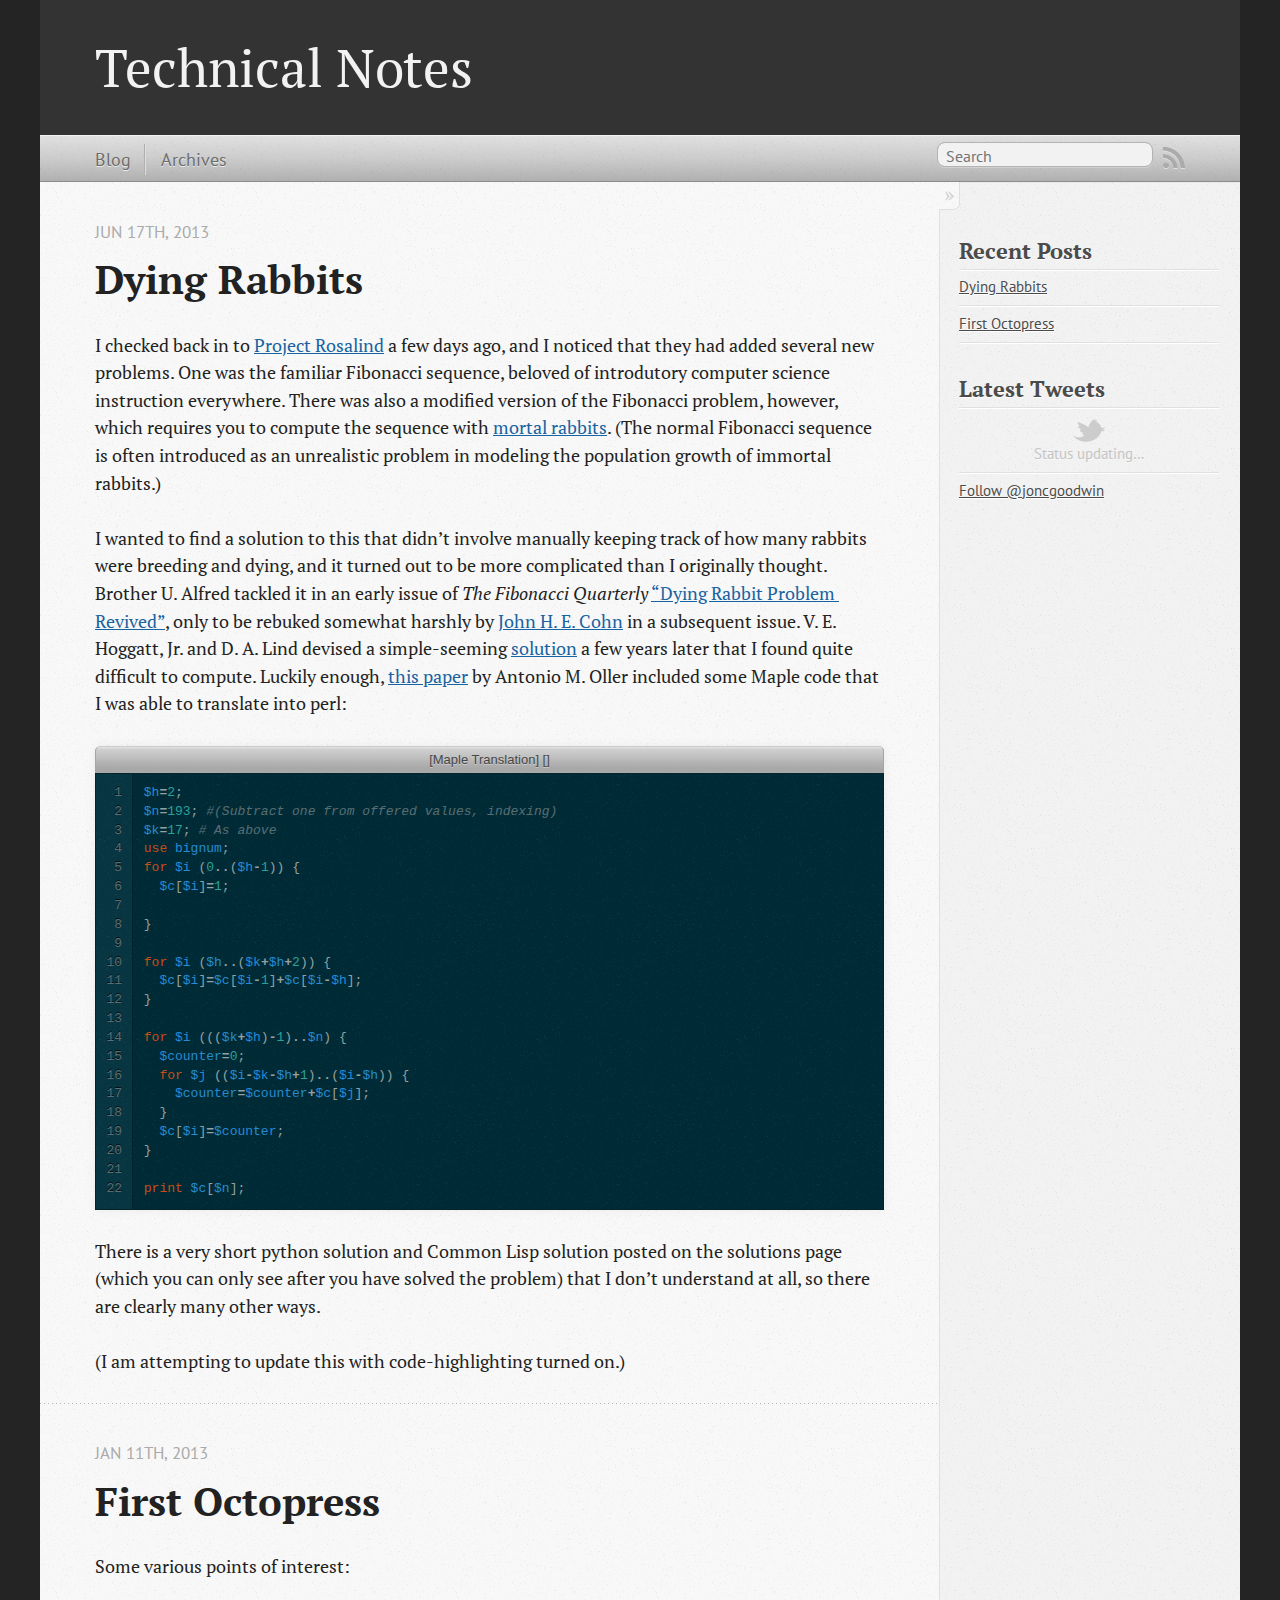
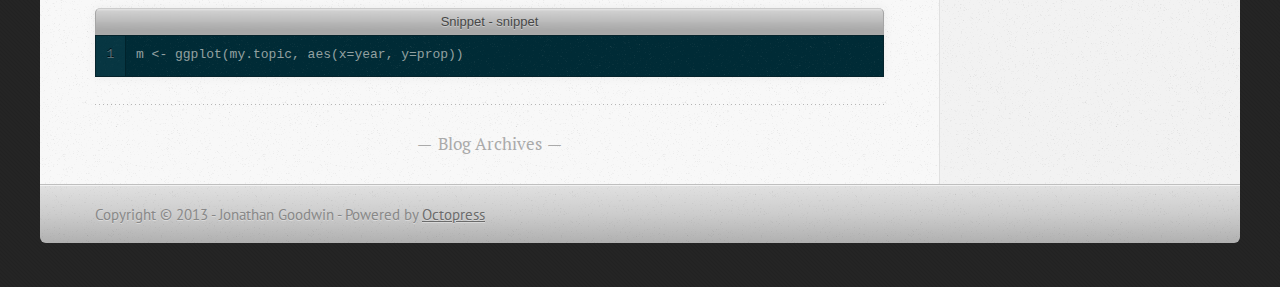
==== index.html @ d08f9b10 "Site updated at 2013-06-17 19:48:41 UTC" ====
<!DOCTYPE html>
<!--[if IEMobile 7 ]><html class="no-js iem7"><![endif]-->
<!--[if lt IE 9]><html class="no-js lte-ie8"><![endif]-->
<!--[if (gt IE 8)|(gt IEMobile 7)|!(IEMobile)|!(IE)]><!--><html class="no-js" lang="en"><!--<![endif]-->
<head>
  <meta charset="utf-8">
  <title>Technical Notes</title>
  <meta name="author" content="Jonathan Goodwin">

  
  <meta name="description" content="I checked back in to Project Rosalind a few days ago, and I noticed that they had added several new problems. One was the familiar Fibonacci sequence &hellip;">
  

  <!-- http://t.co/dKP3o1e -->
  <meta name="HandheldFriendly" content="True">
  <meta name="MobileOptimized" content="320">
  <meta name="viewport" content="width=device-width, initial-scale=1">

  
  <link rel="canonical" href="http://joncgoodwin.github.com/">
  <link href="/favicon.png" rel="icon">
  <link href="/stylesheets/screen.css" media="screen, projection" rel="stylesheet" type="text/css">
  <script src="/javascripts/modernizr-2.0.js"></script>
  <script src="/javascripts/ender.js"></script>
  <script src="/javascripts/octopress.js" type="text/javascript"></script>
  <link href="/atom.xml" rel="alternate" title="Technical Notes" type="application/atom+xml">
  <!--Fonts from Google"s Web font directory at http://google.com/webfonts -->
<link href="http://fonts.googleapis.com/css?family=PT+Serif:regular,italic,bold,bolditalic" rel="stylesheet" type="text/css">
<link href="http://fonts.googleapis.com/css?family=PT+Sans:regular,italic,bold,bolditalic" rel="stylesheet" type="text/css">

  

</head>

<body   >
  <header role="banner"><hgroup>
  <h1><a href="/">Technical Notes</a></h1>
  
</hgroup>

</header>
  <nav role="navigation"><ul class="subscription" data-subscription="rss">
  <li><a href="/atom.xml" rel="subscribe-rss" title="subscribe via RSS">RSS</a></li>
  
</ul>
  
<form action="http://google.com/search" method="get">
  <fieldset role="search">
    <input type="hidden" name="q" value="site:joncgoodwin.github.com" />
    <input class="search" type="text" name="q" results="0" placeholder="Search"/>
  </fieldset>
</form>
  
<ul class="main-navigation">
  <li><a href="/">Blog</a></li>
  <li><a href="/blog/archives">Archives</a></li>
</ul>

</nav>
  <div id="main">
    <div id="content">
      <div class="blog-index">
  
  
  
    <article>
      
  <header>
    
      <h1 class="entry-title"><a href="/blog/2013/06/17/dying-rabbits/">Dying Rabbits</a></h1>
    
    
      <p class="meta">
        








  


<time datetime="2013-06-17T13:32:00-05:00" pubdate data-updated="true">Jun 17<span>th</span>, 2013</time>
        
      </p>
    
  </header>


  <div class="entry-content"><p>I checked back in to <a href="http://rosalind.info">Project Rosalind</a> a few days ago, and I noticed that they had added several new problems. One was the familiar Fibonacci sequence, beloved of introdutory computer science instruction everywhere. There was also a modified version of the Fibonacci problem, however, which requires you to compute the sequence with <a href="http://rosalind.info/problems/fibd/">mortal rabbits</a>. (The normal Fibonacci sequence is often introduced as an unrealistic problem in modeling the population growth of immortal rabbits.)</p>

<p>I wanted to find a solution to this that didn&#8217;t involve manually keeping track of how many rabbits were breeding and dying, and it turned out to be more complicated than I originally thought. Brother U. Alfred tackled it in an early issue of <em>The Fibonacci Quarterly</em> <a href="http://www.fq.math.ca/Scanned/1-4/alfred2.pdf">&#8220;Dying Rabbit Problem Revived&#8221;</a>, only to be rebuked somewhat harshly by <a href="http://www.fq.math.ca/Scanned/2-2/cohn1.pdf">John H. E. Cohn</a> in a subsequent issue. V. E. Hoggatt, Jr. and D. A. Lind devised a simple-seeming <a href="http://www.fq.math.ca/Scanned/7-5/hoggatt.pdf">solution</a> a few years later that I found quite difficult to compute. Luckily enough, <a href="http://arxiv.org/pdf/0710.2216.pdf">this paper</a> by Antonio M. Oller included some Maple code that I was able to translate into perl:</p>

<figure class='code'><figcaption><span>[Maple Translation] [] </span></figcaption>
 <div class="highlight"><table><tr><td class="gutter"><pre class="line-numbers"><span class='line-number'>1</span>
<span class='line-number'>2</span>
<span class='line-number'>3</span>
<span class='line-number'>4</span>
<span class='line-number'>5</span>
<span class='line-number'>6</span>
<span class='line-number'>7</span>
<span class='line-number'>8</span>
<span class='line-number'>9</span>
<span class='line-number'>10</span>
<span class='line-number'>11</span>
<span class='line-number'>12</span>
<span class='line-number'>13</span>
<span class='line-number'>14</span>
<span class='line-number'>15</span>
<span class='line-number'>16</span>
<span class='line-number'>17</span>
<span class='line-number'>18</span>
<span class='line-number'>19</span>
<span class='line-number'>20</span>
<span class='line-number'>21</span>
<span class='line-number'>22</span>
</pre></td><td class='code'><pre><code class='perl'><span class='line'><span class="nv">$h</span><span class="o">=</span><span class="mi">2</span><span class="p">;</span>
</span><span class='line'><span class="nv">$n</span><span class="o">=</span><span class="mi">193</span><span class="p">;</span> <span class="c1">#(Subtract one from offered values, indexing)</span>
</span><span class='line'><span class="nv">$k</span><span class="o">=</span><span class="mi">17</span><span class="p">;</span> <span class="c1"># As above</span>
</span><span class='line'><span class="k">use</span> <span class="n">bignum</span><span class="p">;</span>
</span><span class='line'><span class="k">for</span> <span class="nv">$i</span> <span class="p">(</span><span class="mi">0</span><span class="o">..</span><span class="p">(</span><span class="nv">$h</span><span class="o">-</span><span class="mi">1</span><span class="p">))</span> <span class="p">{</span>
</span><span class='line'>  <span class="nv">$c</span><span class="p">[</span><span class="nv">$i</span><span class="p">]</span><span class="o">=</span><span class="mi">1</span><span class="p">;</span>
</span><span class='line'>
</span><span class='line'><span class="p">}</span>
</span><span class='line'>
</span><span class='line'><span class="k">for</span> <span class="nv">$i</span> <span class="p">(</span><span class="nv">$h</span><span class="o">..</span><span class="p">(</span><span class="nv">$k</span><span class="o">+</span><span class="nv">$h</span><span class="o">+</span><span class="mi">2</span><span class="p">))</span> <span class="p">{</span>
</span><span class='line'>  <span class="nv">$c</span><span class="p">[</span><span class="nv">$i</span><span class="p">]</span><span class="o">=</span><span class="nv">$c</span><span class="p">[</span><span class="nv">$i</span><span class="o">-</span><span class="mi">1</span><span class="p">]</span><span class="o">+</span><span class="nv">$c</span><span class="p">[</span><span class="nv">$i</span><span class="o">-</span><span class="nv">$h</span><span class="p">];</span>
</span><span class='line'><span class="p">}</span>
</span><span class='line'>
</span><span class='line'><span class="k">for</span> <span class="nv">$i</span> <span class="p">(((</span><span class="nv">$k</span><span class="o">+</span><span class="nv">$h</span><span class="p">)</span><span class="o">-</span><span class="mi">1</span><span class="p">)</span><span class="o">..</span><span class="nv">$n</span><span class="p">)</span> <span class="p">{</span>
</span><span class='line'>  <span class="nv">$counter</span><span class="o">=</span><span class="mi">0</span><span class="p">;</span>
</span><span class='line'>  <span class="k">for</span> <span class="nv">$j</span> <span class="p">((</span><span class="nv">$i</span><span class="o">-</span><span class="nv">$k</span><span class="o">-</span><span class="nv">$h</span><span class="o">+</span><span class="mi">1</span><span class="p">)</span><span class="o">..</span><span class="p">(</span><span class="nv">$i</span><span class="o">-</span><span class="nv">$h</span><span class="p">))</span> <span class="p">{</span>
</span><span class='line'>    <span class="nv">$counter</span><span class="o">=</span><span class="nv">$counter</span><span class="o">+</span><span class="nv">$c</span><span class="p">[</span><span class="nv">$j</span><span class="p">];</span>
</span><span class='line'>  <span class="p">}</span>
</span><span class='line'>  <span class="nv">$c</span><span class="p">[</span><span class="nv">$i</span><span class="p">]</span><span class="o">=</span><span class="nv">$counter</span><span class="p">;</span>
</span><span class='line'><span class="p">}</span>
</span><span class='line'>
</span><span class='line'><span class="k">print</span> <span class="nv">$c</span><span class="p">[</span><span class="nv">$n</span><span class="p">];</span>
</span></code></pre></td></tr></table></div></figure>


<p>There is a very short python solution and Common Lisp solution posted on the solutions page (which you can only see after you have solved the problem) that I don&#8217;t understand at all, so there are clearly many other ways.</p>

<p>(I am attempting to update this with code-highlighting turned on.)</p>
</div>
  
  


    </article>
  
  
    <article>
      
  <header>
    
      <h1 class="entry-title"><a href="/blog/2013/01/11/first-octopress/">First Octopress</a></h1>
    
    
      <p class="meta">
        








  


<time datetime="2013-01-11T14:55:00-06:00" pubdate data-updated="true">Jan 11<span>th</span>, 2013</time>
        
      </p>
    
  </header>


  <div class="entry-content"><p>Some various points of interest:</p>

<figure class='code'><figcaption><span>Snippet - snippet </span></figcaption>
<div class="highlight"><table><tr><td class="gutter"><pre class="line-numbers"><span class='line-number'>1</span>
</pre></td><td class='code'><pre><code class=''><span class='line'>m &lt;- ggplot(my.topic, aes(x=year, y=prop))</span></code></pre></td></tr></table></div></figure>



</div>
  
  


    </article>
  
  <div class="pagination">
    
    <a href="/blog/archives">Blog Archives</a>
    
  </div>
</div>
<aside class="sidebar">
  
    <section>
  <h1>Recent Posts</h1>
  <ul id="recent_posts">
    
      <li class="post">
        <a href="/blog/2013/06/17/dying-rabbits/">Dying Rabbits</a>
      </li>
    
      <li class="post">
        <a href="/blog/2013/01/11/first-octopress/">First Octopress</a>
      </li>
    
  </ul>
</section>


<section>
  <h1>Latest Tweets</h1>
  <ul id="tweets">
    <li class="loading">Status updating&#8230;</li>
  </ul>
  <script type="text/javascript">
    $.domReady(function(){
      getTwitterFeed("joncgoodwin", 10, false);
    });
  </script>
  <script src="/javascripts/twitter.js" type="text/javascript"> </script>
  
    <a href="http://twitter.com/joncgoodwin" class="twitter-follow-button" data-show-count="false">Follow @joncgoodwin</a>
  
</section>





  
</aside>

    </div>
  </div>
  <footer role="contentinfo"><p>
  Copyright &copy; 2013 - Jonathan Goodwin -
  <span class="credit">Powered by <a href="http://octopress.org">Octopress</a></span>
</p>

</footer>
  







  <script type="text/javascript">
    (function(){
      var twitterWidgets = document.createElement('script');
      twitterWidgets.type = 'text/javascript';
      twitterWidgets.async = true;
      twitterWidgets.src = 'http://platform.twitter.com/widgets.js';
      document.getElementsByTagName('head')[0].appendChild(twitterWidgets);
    })();
  </script>





</body>
</html>
---- stylesheets/screen.css ----
html,body,div,span,applet,object,iframe,h1,h2,h3,h4,h5,h6,p,blockquote,pre,a,abbr,acronym,address,big,cite,code,del,dfn,em,img,ins,kbd,q,s,samp,small,strike,strong,sub,sup,tt,var,b,u,i,center,dl,dt,dd,ol,ul,li,fieldset,form,label,legend,table,caption,tbody,tfoot,thead,tr,th,td,article,aside,canvas,details,embed,figure,figcaption,footer,header,hgroup,menu,nav,output,ruby,section,summary,time,mark,audio,video{margin:0;padding:0;border:0;font:inherit;font-size:100%;vertical-align:baseline}html{line-height:1}ol,ul{list-style:none}table{border-collapse:collapse;border-spacing:0}caption,th,td{text-align:left;font-weight:normal;vertical-align:middle}q,blockquote{quotes:none}q:before,q:after,blockquote:before,blockquote:after{content:"";content:none}a img{border:none}article,aside,details,figcaption,figure,footer,header,hgroup,menu,nav,section,summary{display:block}article,aside,details,figcaption,figure,footer,header,hgroup,menu,nav,section,summary{display:block}a{color:#1863a1}a:visited{color:#751590}a:focus{color:#0181eb}a:hover{color:#0181eb}a:active{color:#01579f}aside.sidebar a{color:#1863a1}aside.sidebar a:focus{color:#0181eb}aside.sidebar a:hover{color:#0181eb}aside.sidebar a:active{color:#01579f}a{-webkit-transition:color 0.3s;-moz-transition:color 0.3s;-o-transition:color 0.3s;transition:color 0.3s}html{background:#252525 url('/images/line-tile.png?1357934831') top left}body>div{background:#f2f2f2 url('/images/noise.png?1357934831') top left;border-bottom:1px solid #bfbfbf}body>div>div{background:#f8f8f8 url('/images/noise.png?1357934831') top left;border-right:1px solid #e0e0e0}.heading,body>header h1,h1,h2,h3,h4,h5,h6{font-family:"PT Serif","Georgia","Helvetica Neue",Arial,sans-serif}.sans,body>header h2,article header p.meta,article>footer,#content .blog-index footer,html .gist .gist-file .gist-meta,#blog-archives a.category,#blog-archives time,aside.sidebar section,body>footer{font-family:"PT Sans","Helvetica Neue",Arial,sans-serif}.serif,body,#content .blog-index a[rel=full-article]{font-family:"PT Serif",Georgia,Times,"Times New Roman",serif}.mono,pre,code,tt,p code,li code{font-family:Menlo,Monaco,"Andale Mono","lucida console","Courier New",monospace}body>header h1{font-size:2.2em;font-family:"PT Serif","Georgia","Helvetica Neue",Arial,sans-serif;font-weight:normal;line-height:1.2em;margin-bottom:0.6667em}body>header h2{font-family:"PT Serif","Georgia","Helvetica Neue",Arial,sans-serif}body{line-height:1.5em;color:#222}h1{font-size:2.2em;line-height:1.2em}@media only screen and (min-width: 992px){body{font-size:1.15em}h1{font-size:2.6em;line-height:1.2em}}h1,h2,h3,h4,h5,h6{text-rendering:optimizelegibility;margin-bottom:1em;font-weight:bold}h2,section h1{font-size:1.5em}h3,section h2,section section h1{font-size:1.3em}h4,section h3,section section h2,section section section h1{font-size:1em}h5,section h4,section section h3{font-size:.9em}h6,section h5,section section h4,section section section h3{font-size:.8em}p,blockquote,ul,ol{margin-bottom:1.5em}ul{list-style-type:disc}ul ul{list-style-type:circle;margin-bottom:0px}ul ul ul{list-style-type:square;margin-bottom:0px}ol{list-style-type:decimal}ol ol{list-style-type:lower-alpha;margin-bottom:0px}ol ol ol{list-style-type:lower-roman;margin-bottom:0px}ul,ul ul,ul ol,ol,ol ul,ol ol{margin-left:1.3em}strong{font-weight:bold}em{font-style:italic}sup,sub{font-size:0.8em;position:relative;display:inline-block}sup{top:-0.5em}sub{bottom:-0.5em}q{font-style:italic}q:before{content:"\201C"}q:after{content:"\201D"}em,dfn{font-style:italic}strong,dfn{font-weight:bold}del,s{text-decoration:line-through}abbr,acronym{border-bottom:1px dotted;cursor:help}sub,sup{line-height:0}hr{margin-bottom:0.2em}small{font-size:.8em}big{font-size:1.2em}blockquote{font-style:italic;position:relative;font-size:1.2em;line-height:1.5em;padding-left:1em;border-left:4px solid rgba(170,170,170,0.5)}blockquote cite{font-style:italic}blockquote cite a{color:#aaa !important;word-wrap:break-word}blockquote cite:before{content:'\2014';padding-right:.3em;padding-left:.3em;color:#aaa}@media only screen and (min-width: 992px){blockquote{padding-left:1.5em;border-left-width:4px}}.pullquote-right:before,.pullquote-left:before{padding:0;border:none;content:attr(data-pullquote);float:right;width:45%;margin:.5em 0 1em 1.5em;position:relative;top:7px;font-size:1.4em;line-height:1.45em}.pullquote-left:before{float:left;margin:.5em 1.5em 1em 0}.force-wrap,article a,aside.sidebar a{white-space:-moz-pre-wrap;white-space:-pre-wrap;white-space:-o-pre-wrap;white-space:pre-wrap;word-wrap:break-word}.group,body>header,body>nav,body>footer,body #content>article,body #content>div>article,body #content>div>section,body div.pagination,aside.sidebar,#main,#content,.sidebar{*zoom:1}.group:after,body>header:after,body>nav:after,body>footer:after,body #content>article:after,body #content>div>article:after,body #content>div>section:after,body div.pagination:after,aside.sidebar:after,#main:after,#content:after,.sidebar:after{content:"";display:table;clear:both}body{-webkit-text-size-adjust:none;max-width:1200px;position:relative;margin:0 auto}body>header,body>nav,body>footer,body #content>article,body #content>div>article,body #content>div>section{padding-left:18px;padding-right:18px}@media only screen and (min-width: 480px){body>header,body>nav,body>footer,body #content>article,body #content>div>article,body #content>div>section{padding-left:25px;padding-right:25px}}@media only screen and (min-width: 768px){body>header,body>nav,body>footer,body #content>article,body #content>div>article,body #content>div>section{padding-left:35px;padding-right:35px}}@media only screen and (min-width: 992px){body>header,body>nav,body>footer,body #content>article,body #content>div>article,body #content>div>section{padding-left:55px;padding-right:55px}}body div.pagination{margin-left:18px;margin-right:18px}@media only screen and (min-width: 480px){body div.pagination{margin-left:25px;margin-right:25px}}@media only screen and (min-width: 768px){body div.pagination{margin-left:35px;margin-right:35px}}@media only screen and (min-width: 992px){body div.pagination{margin-left:55px;margin-right:55px}}body>header{font-size:1em;padding-top:1.5em;padding-bottom:1.5em}#content{overflow:hidden}#content>div,#content>article{width:100%}aside.sidebar{float:none;padding:0 18px 1px;background-color:#f7f7f7;border-top:1px solid #e0e0e0}.flex-content,article img,article video,article .flash-video,aside.sidebar img{max-width:100%;height:auto}.basic-alignment.left,article img.left,article video.left,article .left.flash-video,aside.sidebar img.left{float:left;margin-right:1.5em}.basic-alignment.right,article img.right,article video.right,article .right.flash-video,aside.sidebar img.right{float:right;margin-left:1.5em}.basic-alignment.center,article img.center,article video.center,article .center.flash-video,aside.sidebar img.center{display:block;margin:0 auto 1.5em}.basic-alignment.left,article img.left,article video.left,article .left.flash-video,aside.sidebar img.left,.basic-alignment.right,article img.right,article video.right,article .right.flash-video,aside.sidebar img.right{margin-bottom:.8em}.toggle-sidebar,.no-sidebar .toggle-sidebar{display:none}@media only screen and (min-width: 750px){body.sidebar-footer aside.sidebar{float:none;width:auto;clear:left;margin:0;padding:0 35px 1px;background-color:#f7f7f7;border-top:1px solid #eaeaea}body.sidebar-footer aside.sidebar section.odd,body.sidebar-footer aside.sidebar section.even{float:left;width:48%}body.sidebar-footer aside.sidebar section.odd{margin-left:0}body.sidebar-footer aside.sidebar section.even{margin-left:4%}body.sidebar-footer aside.sidebar.thirds section{width:30%;margin-left:5%}body.sidebar-footer aside.sidebar.thirds section.first{margin-left:0;clear:both}}body.sidebar-footer #content{margin-right:0px}body.sidebar-footer .toggle-sidebar{display:none}@media only screen and (min-width: 550px){body>header{font-size:1em}}@media only screen and (min-width: 750px){aside.sidebar{float:none;width:auto;clear:left;margin:0;padding:0 35px 1px;background-color:#f7f7f7;border-top:1px solid #eaeaea}aside.sidebar section.odd,aside.sidebar section.even{float:left;width:48%}aside.sidebar section.odd{margin-left:0}aside.sidebar section.even{margin-left:4%}aside.sidebar.thirds section{width:30%;margin-left:5%}aside.sidebar.thirds section.first{margin-left:0;clear:both}}@media only screen and (min-width: 768px){body{-webkit-text-size-adjust:auto}body>header{font-size:1.2em}#main{padding:0;margin:0 auto}#content{overflow:visible;margin-right:240px;position:relative}.no-sidebar #content{margin-right:0;border-right:0}.collapse-sidebar #content{margin-right:20px}#content>div,#content>article{padding-top:17.5px;padding-bottom:17.5px;float:left}aside.sidebar{width:210px;padding:0 15px 15px;background:none;clear:none;float:left;margin:0 -100% 0 0}aside.sidebar section{width:auto;margin-left:0}aside.sidebar section.odd,aside.sidebar section.even{float:none;width:auto;margin-left:0}.collapse-sidebar aside.sidebar{float:none;width:auto;clear:left;margin:0;padding:0 35px 1px;background-color:#f7f7f7;border-top:1px solid #eaeaea}.collapse-sidebar aside.sidebar section.odd,.collapse-sidebar aside.sidebar section.even{float:left;width:48%}.collapse-sidebar aside.sidebar section.odd{margin-left:0}.collapse-sidebar aside.sidebar section.even{margin-left:4%}.collapse-sidebar aside.sidebar.thirds section{width:30%;margin-left:5%}.collapse-sidebar aside.sidebar.thirds section.first{margin-left:0;clear:both}}@media only screen and (min-width: 992px){body>header{font-size:1.3em}#content{margin-right:300px}#content>div,#content>article{padding-top:27.5px;padding-bottom:27.5px}aside.sidebar{width:260px;padding:1.2em 20px 20px}.collapse-sidebar aside.sidebar{padding-left:55px;padding-right:55px}}@media only screen and (min-width: 768px){ul,ol{margin-left:0}}body>header{background:#333}body>header h1{display:inline-block;margin:0}body>header h1 a,body>header h1 a:visited,body>header h1 a:hover{color:#f2f2f2;text-decoration:none}body>header h2{margin:.2em 0 0;font-size:1em;color:#aaa;font-weight:normal}body>nav{position:relative;background-color:#ccc;background:url('/images/noise.png?1357934831'),-webkit-gradient(linear, 50% 0%, 50% 100%, color-stop(0%, #e0e0e0), color-stop(50%, #cccccc), color-stop(100%, #b0b0b0));background:url('/images/noise.png?1357934831'),-webkit-linear-gradient(#e0e0e0,#cccccc,#b0b0b0);background:url('/images/noise.png?1357934831'),-moz-linear-gradient(#e0e0e0,#cccccc,#b0b0b0);background:url('/images/noise.png?1357934831'),-o-linear-gradient(#e0e0e0,#cccccc,#b0b0b0);background:url('/images/noise.png?1357934831'),linear-gradient(#e0e0e0,#cccccc,#b0b0b0);border-top:1px solid #f2f2f2;border-bottom:1px solid #8c8c8c;padding-top:.35em;padding-bottom:.35em}body>nav form{-webkit-background-clip:padding;-moz-background-clip:padding;background-clip:padding-box;margin:0;padding:0}body>nav form .search{padding:.3em .5em 0;font-size:.85em;font-family:"PT Sans","Helvetica Neue",Arial,sans-serif;line-height:1.1em;width:95%;-webkit-border-radius:0.5em;-moz-border-radius:0.5em;-ms-border-radius:0.5em;-o-border-radius:0.5em;border-radius:0.5em;-webkit-background-clip:padding;-moz-background-clip:padding;background-clip:padding-box;-webkit-box-shadow:#d1d1d1 0 1px;-moz-box-shadow:#d1d1d1 0 1px;box-shadow:#d1d1d1 0 1px;background-color:#f2f2f2;border:1px solid #b3b3b3;color:#888}body>nav form .search:focus{color:#444;border-color:#80b1df;-webkit-box-shadow:#80b1df 0 0 4px,#80b1df 0 0 3px inset;-moz-box-shadow:#80b1df 0 0 4px,#80b1df 0 0 3px inset;box-shadow:#80b1df 0 0 4px,#80b1df 0 0 3px inset;background-color:#fff;outline:none}body>nav fieldset[role=search]{float:right;width:48%}body>nav fieldset.mobile-nav{float:left;width:48%}body>nav fieldset.mobile-nav select{width:100%;font-size:.8em;border:1px solid #888}body>nav ul{display:none}@media only screen and (min-width: 550px){body>nav{font-size:.9em}body>nav ul{margin:0;padding:0;border:0;overflow:hidden;*zoom:1;float:left;display:block;padding-top:.15em}body>nav ul li{list-style-image:none;list-style-type:none;margin-left:0;white-space:nowrap;display:inline;float:left;padding-left:0;padding-right:0}body>nav ul li:first-child,body>nav ul li.first{padding-left:0}body>nav ul li:last-child{padding-right:0}body>nav ul li.last{padding-right:0}body>nav ul.subscription{margin-left:.8em;float:right}body>nav ul.subscription li:last-child a{padding-right:0}body>nav ul li{margin:0}body>nav a{color:#6b6b6b;font-family:"PT Sans","Helvetica Neue",Arial,sans-serif;text-shadow:#ebebeb 0 1px;float:left;text-decoration:none;font-size:1.1em;padding:.1em 0;line-height:1.5em}body>nav a:visited{color:#6b6b6b}body>nav a:hover{color:#2b2b2b}body>nav li+li{border-left:1px solid #b0b0b0;margin-left:.8em}body>nav li+li a{padding-left:.8em;border-left:1px solid #dedede}body>nav form{float:right;text-align:left;padding-left:.8em;width:175px}body>nav form .search{width:93%;font-size:.95em;line-height:1.2em}body>nav ul[data-subscription$=email]+form{width:97px}body>nav ul[data-subscription$=email]+form .search{width:91%}body>nav fieldset.mobile-nav{display:none}body>nav fieldset[role=search]{width:99%}}@media only screen and (min-width: 992px){body>nav form{width:215px}body>nav ul[data-subscription$=email]+form{width:147px}}.no-placeholder body>nav .search{background:#f2f2f2 url('/images/search.png?1357934831') 0.3em 0.25em no-repeat;text-indent:1.3em}@media only screen and (min-width: 550px){.maskImage body>nav ul[data-subscription$=email]+form{width:123px}}@media only screen and (min-width: 992px){.maskImage body>nav ul[data-subscription$=email]+form{width:173px}}.maskImage ul.subscription{position:relative;top:.2em}.maskImage ul.subscription li,.maskImage ul.subscription a{border:0;padding:0}.maskImage a[rel=subscribe-rss]{position:relative;top:0px;text-indent:-999999em;background-color:#dedede;border:0;padding:0}.maskImage a[rel=subscribe-rss],.maskImage a[rel=subscribe-rss]:after{-webkit-mask-image:url('/images/rss.png?1357934831');-moz-mask-image:url('/images/rss.png?1357934831');-ms-mask-image:url('/images/rss.png?1357934831');-o-mask-image:url('/images/rss.png?1357934831');mask-image:url('/images/rss.png?1357934831');-webkit-mask-repeat:no-repeat;-moz-mask-repeat:no-repeat;-ms-mask-repeat:no-repeat;-o-mask-repeat:no-repeat;mask-repeat:no-repeat;width:22px;height:22px}.maskImage a[rel=subscribe-rss]:after{content:"";position:absolute;top:-1px;left:0;background-color:#ababab}.maskImage a[rel=subscribe-rss]:hover:after{background-color:#9e9e9e}.maskImage a[rel=subscribe-email]{position:relative;top:0px;text-indent:-999999em;background-color:#dedede;border:0;padding:0}.maskImage a[rel=subscribe-email],.maskImage a[rel=subscribe-email]:after{-webkit-mask-image:url('/images/email.png?1357934831');-moz-mask-image:url('/images/email.png?1357934831');-ms-mask-image:url('/images/email.png?1357934831');-o-mask-image:url('/images/email.png?1357934831');mask-image:url('/images/email.png?1357934831');-webkit-mask-repeat:no-repeat;-moz-mask-repeat:no-repeat;-ms-mask-repeat:no-repeat;-o-mask-repeat:no-repeat;mask-repeat:no-repeat;width:28px;height:22px}.maskImage a[rel=subscribe-email]:after{content:"";position:absolute;top:-1px;left:0;background-color:#ababab}.maskImage a[rel=subscribe-email]:hover:after{background-color:#9e9e9e}article{padding-top:1em}article header{position:relative;padding-top:2em;padding-bottom:1em;margin-bottom:1em;background:url('[data-uri]') bottom left repeat-x}article header h1{margin:0}article header h1 a{text-decoration:none}article header h1 a:hover{text-decoration:underline}article header p{font-size:.9em;color:#aaa;margin:0}article header p.meta{text-transform:uppercase;position:absolute;top:0}@media only screen and (min-width: 768px){article header{margin-bottom:1.5em;padding-bottom:1em;background:url('[data-uri]') bottom left repeat-x}}article h2{padding-top:0.8em;background:url('[data-uri]') top left repeat-x}.entry-content article h2:first-child,article header+h2{padding-top:0}article h2:first-child,article header+h2{background:none}article .feature{padding-top:.5em;margin-bottom:1em;padding-bottom:1em;background:url('[data-uri]') bottom left repeat-x;font-size:2.0em;font-style:italic;line-height:1.3em}article img,article video,article .flash-video{-webkit-border-radius:0.3em;-moz-border-radius:0.3em;-ms-border-radius:0.3em;-o-border-radius:0.3em;border-radius:0.3em;-webkit-box-shadow:rgba(0,0,0,0.15) 0 1px 4px;-moz-box-shadow:rgba(0,0,0,0.15) 0 1px 4px;box-shadow:rgba(0,0,0,0.15) 0 1px 4px;-webkit-box-sizing:border-box;-moz-box-sizing:border-box;box-sizing:border-box;border:#fff 0.5em solid}article video,article .flash-video{margin:0 auto 1.5em}article video{display:block;width:100%}article .flash-video>div{position:relative;display:block;padding-bottom:56.25%;padding-top:1px;height:0;overflow:hidden}article .flash-video>div iframe,article .flash-video>div object,article .flash-video>div embed{position:absolute;top:0;left:0;width:100%;height:100%}article>footer{padding-bottom:2.5em;margin-top:2em}article>footer p.meta{margin-bottom:.8em;font-size:.85em;clear:both;overflow:hidden}.blog-index article+article{background:url('[data-uri]') top left repeat-x}#content .blog-index{padding-top:0;padding-bottom:0}#content .blog-index article{padding-top:2em}#content .blog-index article header{background:none;padding-bottom:0}#content .blog-index article h1{font-size:2.2em}#content .blog-index article h1 a{color:inherit}#content .blog-index article h1 a:hover{color:#0181eb}#content .blog-index a[rel=full-article]{background:#ebebeb;display:inline-block;padding:.4em .8em;margin-right:.5em;text-decoration:none;color:#666;-webkit-transition:background-color 0.5s;-moz-transition:background-color 0.5s;-o-transition:background-color 0.5s;transition:background-color 0.5s}#content .blog-index a[rel=full-article]:hover{background:#0181eb;text-shadow:none;color:#f8f8f8}#content .blog-index footer{margin-top:1em}.separator,article>footer .byline+time:before,article>footer time+time:before,article>footer .comments:before,article>footer .byline ~ .categories:before{content:"\2022 ";padding:0 .4em 0 .2em;display:inline-block}#content div.pagination{text-align:center;font-size:.95em;position:relative;background:url('[data-uri]') top left repeat-x;padding-top:1.5em;padding-bottom:1.5em}#content div.pagination a{text-decoration:none;color:#aaa}#content div.pagination a.prev{position:absolute;left:0}#content div.pagination a.next{position:absolute;right:0}#content div.pagination a:hover{color:#0181eb}#content div.pagination a[href*=archive]:before,#content div.pagination a[href*=archive]:after{content:'\2014';padding:0 .3em}p.meta+.sharing{padding-top:1em;padding-left:0;background:url('[data-uri]') top left repeat-x}#fb-root{display:none}.highlight,html .gist .gist-file .gist-syntax .gist-highlight{border:1px solid #05232b !important}.highlight table td.code,html .gist .gist-file .gist-syntax .gist-highlight table td.code{width:100%}.highlight .line-numbers,html .gist .gist-file .gist-syntax .highlight .line_numbers{text-align:right;font-size:13px;line-height:1.45em;background:#073642 url('/images/noise.png?1357934831') top left !important;border-right:1px solid #00232c !important;-webkit-box-shadow:#083e4b -1px 0 inset;-moz-box-shadow:#083e4b -1px 0 inset;box-shadow:#083e4b -1px 0 inset;text-shadow:#021014 0 -1px;padding:.8em !important;-webkit-border-radius:0;-moz-border-radius:0;-ms-border-radius:0;-o-border-radius:0;border-radius:0}.highlight .line-numbers span,html .gist .gist-file .gist-syntax .highlight .line_numbers span{color:#586e75 !important}figure.code,.gist-file,pre{-webkit-box-shadow:rgba(0,0,0,0.06) 0 0 10px;-moz-box-shadow:rgba(0,0,0,0.06) 0 0 10px;box-shadow:rgba(0,0,0,0.06) 0 0 10px}figure.code .highlight pre,.gist-file .highlight pre,pre .highlight pre{-webkit-box-shadow:none;-moz-box-shadow:none;box-shadow:none}.gist .highlight *::-moz-selection,figure.code .highlight *::-moz-selection{background:#386774;color:inherit;text-shadow:#002b36 0 1px}.gist .highlight *::-webkit-selection,figure.code .highlight *::-webkit-selection{background:#386774;color:inherit;text-shadow:#002b36 0 1px}.gist .highlight *::selection,figure.code .highlight *::selection{background:#386774;color:inherit;text-shadow:#002b36 0 1px}html .gist .gist-file{margin-bottom:1.8em;position:relative;border:none;padding-top:26px !important}html .gist .gist-file .highlight{margin-bottom:0}html .gist .gist-file .gist-syntax{border-bottom:0 !important;background:none !important}html .gist .gist-file .gist-syntax .gist-highlight{background:#002b36 !important}html .gist .gist-file .gist-syntax .highlight pre{padding:0}html .gist .gist-file .gist-meta{padding:.6em 0.8em;border:1px solid #083e4b !important;color:#586e75;font-size:.7em !important;background:#073642 url('/images/noise.png?1357934831') top left;line-height:1.5em}html .gist .gist-file .gist-meta a{color:#75878b !important;text-decoration:none}html .gist .gist-file .gist-meta a:hover{text-decoration:underline}html .gist .gist-file .gist-meta a:hover{color:#93a1a1 !important}html .gist .gist-file .gist-meta a[href*='#file']{position:absolute;top:0;left:0;right:-10px;color:#474747 !important}html .gist .gist-file .gist-meta a[href*='#file']:hover{color:#1863a1 !important}html .gist .gist-file .gist-meta a[href*=raw]{top:.4em}pre{background:#002b36 url('/images/noise.png?1357934831') top left;-webkit-border-radius:0.4em;-moz-border-radius:0.4em;-ms-border-radius:0.4em;-o-border-radius:0.4em;border-radius:0.4em;border:1px solid #05232b;line-height:1.45em;font-size:13px;margin-bottom:2.1em;padding:.8em 1em;color:#93a1a1;overflow:auto}h3.filename+pre{-moz-border-radius-topleft:0px;-webkit-border-top-left-radius:0px;border-top-left-radius:0px;-moz-border-radius-topright:0px;-webkit-border-top-right-radius:0px;border-top-right-radius:0px}p code,li code{display:inline-block;white-space:no-wrap;background:#fff;font-size:.8em;line-height:1.5em;color:#555;border:1px solid #ddd;-webkit-border-radius:0.4em;-moz-border-radius:0.4em;-ms-border-radius:0.4em;-o-border-radius:0.4em;border-radius:0.4em;padding:0 .3em;margin:-1px 0}p pre code,li pre code{font-size:1em !important;background:none;border:none}.pre-code,html .gist .gist-file .gist-syntax .highlight pre,.highlight code{font-family:Menlo,Monaco,"Andale Mono","lucida console","Courier New",monospace !important;overflow:scroll;overflow-y:hidden;display:block;padding:.8em;overflow-x:auto;line-height:1.45em;background:#002b36 url('/images/noise.png?1357934831') top left !important;color:#93a1a1 !important}.pre-code span,html .gist .gist-file .gist-syntax .highlight pre span,.highlight code span{color:#93a1a1 !important}.pre-code span,html .gist .gist-file .gist-syntax .highlight pre span,.highlight code span{font-style:normal !important;font-weight:normal !important}.pre-code .c,html .gist .gist-file .gist-syntax .highlight pre .c,.highlight code .c{color:#586e75 !important;font-style:italic !important}.pre-code .cm,html .gist .gist-file .gist-syntax .highlight pre .cm,.highlight code .cm{color:#586e75 !important;font-style:italic !important}.pre-code .cp,html .gist .gist-file .gist-syntax .highlight pre .cp,.highlight code .cp{color:#586e75 !important;font-style:italic !important}.pre-code .c1,html .gist .gist-file .gist-syntax .highlight pre .c1,.highlight code .c1{color:#586e75 !important;font-style:italic !important}.pre-code .cs,html .gist .gist-file .gist-syntax .highlight pre .cs,.highlight code .cs{color:#586e75 !important;font-weight:bold !important;font-style:italic !important}.pre-code .err,html .gist .gist-file .gist-syntax .highlight pre .err,.highlight code .err{color:#dc322f !important;background:none !important}.pre-code .k,html .gist .gist-file .gist-syntax .highlight pre .k,.highlight code .k{color:#cb4b16 !important}.pre-code .o,html .gist .gist-file .gist-syntax .highlight pre .o,.highlight code .o{color:#93a1a1 !important;font-weight:bold !important}.pre-code .p,html .gist .gist-file .gist-syntax .highlight pre .p,.highlight code .p{color:#93a1a1 !important}.pre-code .ow,html .gist .gist-file .gist-syntax .highlight pre .ow,.highlight code .ow{color:#2aa198 !important;font-weight:bold !important}.pre-code .gd,html .gist .gist-file .gist-syntax .highlight pre .gd,.highlight code .gd{color:#93a1a1 !important;background-color:#372c34 !important;display:inline-block}.pre-code .gd .x,html .gist .gist-file .gist-syntax .highlight pre .gd .x,.highlight code .gd .x{color:#93a1a1 !important;background-color:#4d2d33 !important;display:inline-block}.pre-code .ge,html .gist .gist-file .gist-syntax .highlight pre .ge,.highlight code .ge{color:#93a1a1 !important;font-style:italic !important}.pre-code .gh,html .gist .gist-file .gist-syntax .highlight pre .gh,.highlight code .gh{color:#586e75 !important}.pre-code .gi,html .gist .gist-file .gist-syntax .highlight pre .gi,.highlight code .gi{color:#93a1a1 !important;background-color:#1a412b !important;display:inline-block}.pre-code .gi .x,html .gist .gist-file .gist-syntax .highlight pre .gi .x,.highlight code .gi .x{color:#93a1a1 !important;background-color:#355720 !important;display:inline-block}.pre-code .gs,html .gist .gist-file .gist-syntax .highlight pre .gs,.highlight code .gs{color:#93a1a1 !important;font-weight:bold !important}.pre-code .gu,html .gist .gist-file .gist-syntax .highlight pre .gu,.highlight code .gu{color:#6c71c4 !important}.pre-code .kc,html .gist .gist-file .gist-syntax .highlight pre .kc,.highlight code .kc{color:#859900 !important;font-weight:bold !important}.pre-code .kd,html .gist .gist-file .gist-syntax .highlight pre .kd,.highlight code .kd{color:#268bd2 !important}.pre-code .kp,html .gist .gist-file .gist-syntax .highlight pre .kp,.highlight code .kp{color:#cb4b16 !important;font-weight:bold !important}.pre-code .kr,html .gist .gist-file .gist-syntax .highlight pre .kr,.highlight code .kr{color:#d33682 !important;font-weight:bold !important}.pre-code .kt,html .gist .gist-file .gist-syntax .highlight pre .kt,.highlight code .kt{color:#2aa198 !important}.pre-code .n,html .gist .gist-file .gist-syntax .highlight pre .n,.highlight code .n{color:#268bd2 !important}.pre-code .na,html .gist .gist-file .gist-syntax .highlight pre .na,.highlight code .na{color:#268bd2 !important}.pre-code .nb,html .gist .gist-file .gist-syntax .highlight pre .nb,.highlight code .nb{color:#859900 !important}.pre-code .nc,html .gist .gist-file .gist-syntax .highlight pre .nc,.highlight code .nc{color:#d33682 !important}.pre-code .no,html .gist .gist-file .gist-syntax .highlight pre .no,.highlight code .no{color:#b58900 !important}.pre-code .nl,html .gist .gist-file .gist-syntax .highlight pre .nl,.highlight code .nl{color:#859900 !important}.pre-code .ne,html .gist .gist-file .gist-syntax .highlight pre .ne,.highlight code .ne{color:#268bd2 !important;font-weight:bold !important}.pre-code .nf,html .gist .gist-file .gist-syntax .highlight pre .nf,.highlight code .nf{color:#268bd2 !important;font-weight:bold !important}.pre-code .nn,html .gist .gist-file .gist-syntax .highlight pre .nn,.highlight code .nn{color:#b58900 !important}.pre-code .nt,html .gist .gist-file .gist-syntax .highlight pre .nt,.highlight code .nt{color:#268bd2 !important;font-weight:bold !important}.pre-code .nx,html .gist .gist-file .gist-syntax .highlight pre .nx,.highlight code .nx{color:#b58900 !important}.pre-code .vg,html .gist .gist-file .gist-syntax .highlight pre .vg,.highlight code .vg{color:#268bd2 !important}.pre-code .vi,html .gist .gist-file .gist-syntax .highlight pre .vi,.highlight code .vi{color:#268bd2 !important}.pre-code .nv,html .gist .gist-file .gist-syntax .highlight pre .nv,.highlight code .nv{color:#268bd2 !important}.pre-code .mf,html .gist .gist-file .gist-syntax .highlight pre .mf,.highlight code .mf{color:#2aa198 !important}.pre-code .m,html .gist .gist-file .gist-syntax .highlight pre .m,.highlight code .m{color:#2aa198 !important}.pre-code .mh,html .gist .gist-file .gist-syntax .highlight pre .mh,.highlight code .mh{color:#2aa198 !important}.pre-code .mi,html .gist .gist-file .gist-syntax .highlight pre .mi,.highlight code .mi{color:#2aa198 !important}.pre-code .s,html .gist .gist-file .gist-syntax .highlight pre .s,.highlight code .s{color:#2aa198 !important}.pre-code .sd,html .gist .gist-file .gist-syntax .highlight pre .sd,.highlight code .sd{color:#2aa198 !important}.pre-code .s2,html .gist .gist-file .gist-syntax .highlight pre .s2,.highlight code .s2{color:#2aa198 !important}.pre-code .se,html .gist .gist-file .gist-syntax .highlight pre .se,.highlight code .se{color:#dc322f !important}.pre-code .si,html .gist .gist-file .gist-syntax .highlight pre .si,.highlight code .si{color:#268bd2 !important}.pre-code .sr,html .gist .gist-file .gist-syntax .highlight pre .sr,.highlight code .sr{color:#2aa198 !important}.pre-code .s1,html .gist .gist-file .gist-syntax .highlight pre .s1,.highlight code .s1{color:#2aa198 !important}.pre-code div .gd,html .gist .gist-file .gist-syntax .highlight pre div .gd,.highlight code div .gd,.pre-code div .gd .x,html .gist .gist-file .gist-syntax .highlight pre div .gd .x,.highlight code div .gd .x,.pre-code div .gi,html .gist .gist-file .gist-syntax .highlight pre div .gi,.highlight code div .gi,.pre-code div .gi .x,html .gist .gist-file .gist-syntax .highlight pre div .gi .x,.highlight code div .gi .x{display:inline-block;width:100%}.highlight,.gist-highlight{margin-bottom:1.8em;background:#002b36;overflow-y:hidden;overflow-x:auto}.highlight pre,.gist-highlight pre{background:none;-webkit-border-radius:0px;-moz-border-radius:0px;-ms-border-radius:0px;-o-border-radius:0px;border-radius:0px;border:none;padding:0;margin-bottom:0}pre::-webkit-scrollbar,.highlight::-webkit-scrollbar,.gist-highlight::-webkit-scrollbar{height:.5em;background:rgba(255,255,255,0.15)}pre::-webkit-scrollbar-thumb:horizontal,.highlight::-webkit-scrollbar-thumb:horizontal,.gist-highlight::-webkit-scrollbar-thumb:horizontal{background:rgba(255,255,255,0.2);-webkit-border-radius:4px;border-radius:4px}.highlight code{background:#000}figure.code{background:none;padding:0;border:0;margin-bottom:1.5em}figure.code pre{margin-bottom:0}figure.code figcaption{position:relative}figure.code .highlight{margin-bottom:0}.code-title,html .gist .gist-file .gist-meta a[href*='#file'],h3.filename,figure.code figcaption{text-align:center;font-size:13px;line-height:2em;text-shadow:#cbcccc 0 1px 0;color:#474747;font-weight:normal;margin-bottom:0;-moz-border-radius-topleft:5px;-webkit-border-top-left-radius:5px;border-top-left-radius:5px;-moz-border-radius-topright:5px;-webkit-border-top-right-radius:5px;border-top-right-radius:5px;font-family:"Helvetica Neue", Arial, "Lucida Grande", "Lucida Sans Unicode", Lucida, sans-serif;background:#aaa url('/images/code_bg.png?1357934831') top repeat-x;border:1px solid #565656;border-top-color:#cbcbcb;border-left-color:#a5a5a5;border-right-color:#a5a5a5;border-bottom:0}.download-source,html .gist .gist-file .gist-meta a[href*=raw],figure.code figcaption a{position:absolute;right:.8em;text-decoration:none;color:#666 !important;z-index:1;font-size:13px;text-shadow:#cbcccc 0 1px 0;padding-left:3em}.download-source:hover,html .gist .gist-file .gist-meta a[href*=raw]:hover,figure.code figcaption a:hover{text-decoration:underline}#archive #content>div,#archive #content>div>article{padding-top:0}#blog-archives{color:#aaa}#blog-archives article{padding:1em 0 1em;position:relative;background:url('[data-uri]') bottom left repeat-x}#blog-archives article:last-child{background:none}#blog-archives article footer{padding:0;margin:0}#blog-archives h1{color:#222;margin-bottom:.3em}#blog-archives h2{display:none}#blog-archives h1{font-size:1.5em}#blog-archives h1 a{text-decoration:none;color:inherit;font-weight:normal;display:inline-block}#blog-archives h1 a:hover{text-decoration:underline}#blog-archives h1 a:hover{color:#0181eb}#blog-archives a.category,#blog-archives time{color:#aaa}#blog-archives .entry-content{display:none}#blog-archives time{font-size:.9em;line-height:1.2em}#blog-archives time .month,#blog-archives time .day{display:inline-block}#blog-archives time .month{text-transform:uppercase}#blog-archives p{margin-bottom:1em}#blog-archives a,#blog-archives .entry-content a{color:inherit}#blog-archives a:hover,#blog-archives .entry-content a:hover{color:#0181eb}#blog-archives a:hover{color:#0181eb}@media only screen and (min-width: 550px){#blog-archives article{margin-left:5em}#blog-archives h2{margin-bottom:.3em;font-weight:normal;display:inline-block;position:relative;top:-1px;float:left}#blog-archives h2:first-child{padding-top:.75em}#blog-archives time{position:absolute;text-align:right;left:0em;top:1.8em}#blog-archives .year{display:none}#blog-archives article{padding-left:4.5em;padding-bottom:.7em}#blog-archives a.category{line-height:1.1em}}#content>.category article{margin-left:0;padding-left:6.8em}#content>.category .year{display:inline}.side-shadow-border,aside.sidebar section h1,aside.sidebar li{-webkit-box-shadow:#fff 0 1px;-moz-box-shadow:#fff 0 1px;box-shadow:#fff 0 1px}aside.sidebar{overflow:hidden;color:#4b4b4b;text-shadow:#fff 0 1px}aside.sidebar section{font-size:.8em;line-height:1.4em;margin-bottom:1.5em}aside.sidebar section h1{margin:1.5em 0 0;padding-bottom:.2em;border-bottom:1px solid #e0e0e0}aside.sidebar section h1+p{padding-top:.4em}aside.sidebar img{-webkit-border-radius:0.3em;-moz-border-radius:0.3em;-ms-border-radius:0.3em;-o-border-radius:0.3em;border-radius:0.3em;-webkit-box-shadow:rgba(0,0,0,0.15) 0 1px 4px;-moz-box-shadow:rgba(0,0,0,0.15) 0 1px 4px;box-shadow:rgba(0,0,0,0.15) 0 1px 4px;-webkit-box-sizing:border-box;-moz-box-sizing:border-box;box-sizing:border-box;border:#fff 0.3em solid}aside.sidebar ul{margin-bottom:0.5em;margin-left:0}aside.sidebar li{list-style:none;padding:.5em 0;margin:0;border-bottom:1px solid #e0e0e0}aside.sidebar li p:last-child{margin-bottom:0}aside.sidebar a{color:inherit;-webkit-transition:color 0.5s;-moz-transition:color 0.5s;-o-transition:color 0.5s;transition:color 0.5s}aside.sidebar:hover a{color:#1863a1}aside.sidebar:hover a:hover{color:#0181eb}.aside-alt-link,#tweets a[href*='twitter.com/search'],#pinboard_linkroll .pin-tag{color:#7e7e7e}.aside-alt-link:hover,#tweets a[href*='twitter.com/search']:hover,#pinboard_linkroll .pin-tag:hover{color:#0181eb}@media only screen and (min-width: 768px){.toggle-sidebar{outline:none;position:absolute;right:-10px;top:0;bottom:0;display:inline-block;text-decoration:none;color:#cecece;width:9px;cursor:pointer}.toggle-sidebar:hover{background:#e9e9e9;background:-webkit-gradient(linear, 0% 50%, 100% 50%, color-stop(0%, rgba(224,224,224,0.5)), color-stop(100%, rgba(224,224,224,0)));background:-webkit-linear-gradient(left, rgba(224,224,224,0.5),rgba(224,224,224,0));background:-moz-linear-gradient(left, rgba(224,224,224,0.5),rgba(224,224,224,0));background:-o-linear-gradient(left, rgba(224,224,224,0.5),rgba(224,224,224,0));background:linear-gradient(left, rgba(224,224,224,0.5),rgba(224,224,224,0))}.toggle-sidebar:after{position:absolute;right:-11px;top:0;width:20px;font-size:1.2em;line-height:1.1em;padding-bottom:.15em;-moz-border-radius-bottomright:0.3em;-webkit-border-bottom-right-radius:0.3em;border-bottom-right-radius:0.3em;text-align:center;background:#f8f8f8 url('/images/noise.png?1357934831') top left;border-bottom:1px solid #e0e0e0;border-right:1px solid #e0e0e0;content:"\00BB";text-indent:-1px}.collapse-sidebar .toggle-sidebar{text-indent:0px;right:-20px;width:19px}.collapse-sidebar .toggle-sidebar:hover{background:#e9e9e9}.collapse-sidebar .toggle-sidebar:after{border-left:1px solid #e0e0e0;text-shadow:#fff 0 1px;content:"\00AB";left:0px;right:0;text-align:center;text-indent:0;border:0;border-right-width:0;background:none}}#tweets .loading{background:url('[data-uri]') no-repeat center 0.5em;color:#c4c4c4;text-shadow:#f8f8f8 0 1px;text-align:center;padding:2.5em 0 .5em}#tweets .loading.error{background:url('[data-uri]') no-repeat center 0.5em}#tweets p{position:relative;padding-right:1em}#tweets a[href*=status]:first-child{color:#a4a4a4;float:right;padding:0 0 .1em 1em;position:relative;right:-1.3em;text-shadow:#fff 0 1px;font-size:.7em;text-decoration:none}#tweets a[href*=status]:first-child span{font-size:1.5em}#tweets a[href*=status]:first-child:hover{color:#0181eb;text-decoration:none}#tweets a[href*='twitter.com/search']{text-decoration:none}#tweets a[href*='twitter.com/search']:hover{text-decoration:underline}.googleplus h1{-moz-box-shadow:none !important;-webkit-box-shadow:none !important;-o-box-shadow:none !important;box-shadow:none !important;border-bottom:0px none !important}.googleplus a{text-decoration:none;white-space:normal !important;line-height:32px}.googleplus a img{float:left;margin-right:0.5em;border:0 none}.googleplus-hidden{position:absolute;top:-1000em;left:-1000em}#pinboard_linkroll .pin-title,#pinboard_linkroll .pin-description{display:block;margin-bottom:.5em}#pinboard_linkroll .pin-tag{text-decoration:none}#pinboard_linkroll .pin-tag:hover{text-decoration:underline}#pinboard_linkroll .pin-tag:after{content:','}#pinboard_linkroll .pin-tag:last-child:after{content:''}.delicious-posts a.delicious-link{margin-bottom:.5em;display:block}.delicious-posts p{font-size:1em}body>footer{font-size:.8em;color:#888;text-shadow:#d9d9d9 0 1px;background-color:#ccc;background:url('/images/noise.png?1357934831'),-webkit-gradient(linear, 50% 0%, 50% 100%, color-stop(0%, #e0e0e0), color-stop(50%, #cccccc), color-stop(100%, #b0b0b0));background:url('/images/noise.png?1357934831'),-webkit-linear-gradient(#e0e0e0,#cccccc,#b0b0b0);background:url('/images/noise.png?1357934831'),-moz-linear-gradient(#e0e0e0,#cccccc,#b0b0b0);background:url('/images/noise.png?1357934831'),-o-linear-gradient(#e0e0e0,#cccccc,#b0b0b0);background:url('/images/noise.png?1357934831'),linear-gradient(#e0e0e0,#cccccc,#b0b0b0);border-top:1px solid #f2f2f2;position:relative;padding-top:1em;padding-bottom:1em;margin-bottom:3em;-moz-border-radius-bottomleft:0.4em;-webkit-border-bottom-left-radius:0.4em;border-bottom-left-radius:0.4em;-moz-border-radius-bottomright:0.4em;-webkit-border-bottom-right-radius:0.4em;border-bottom-right-radius:0.4em;z-index:1}body>footer a{color:#6b6b6b}body>footer a:visited{color:#6b6b6b}body>footer a:hover{color:#484848}body>footer p:last-child{margin-bottom:0}
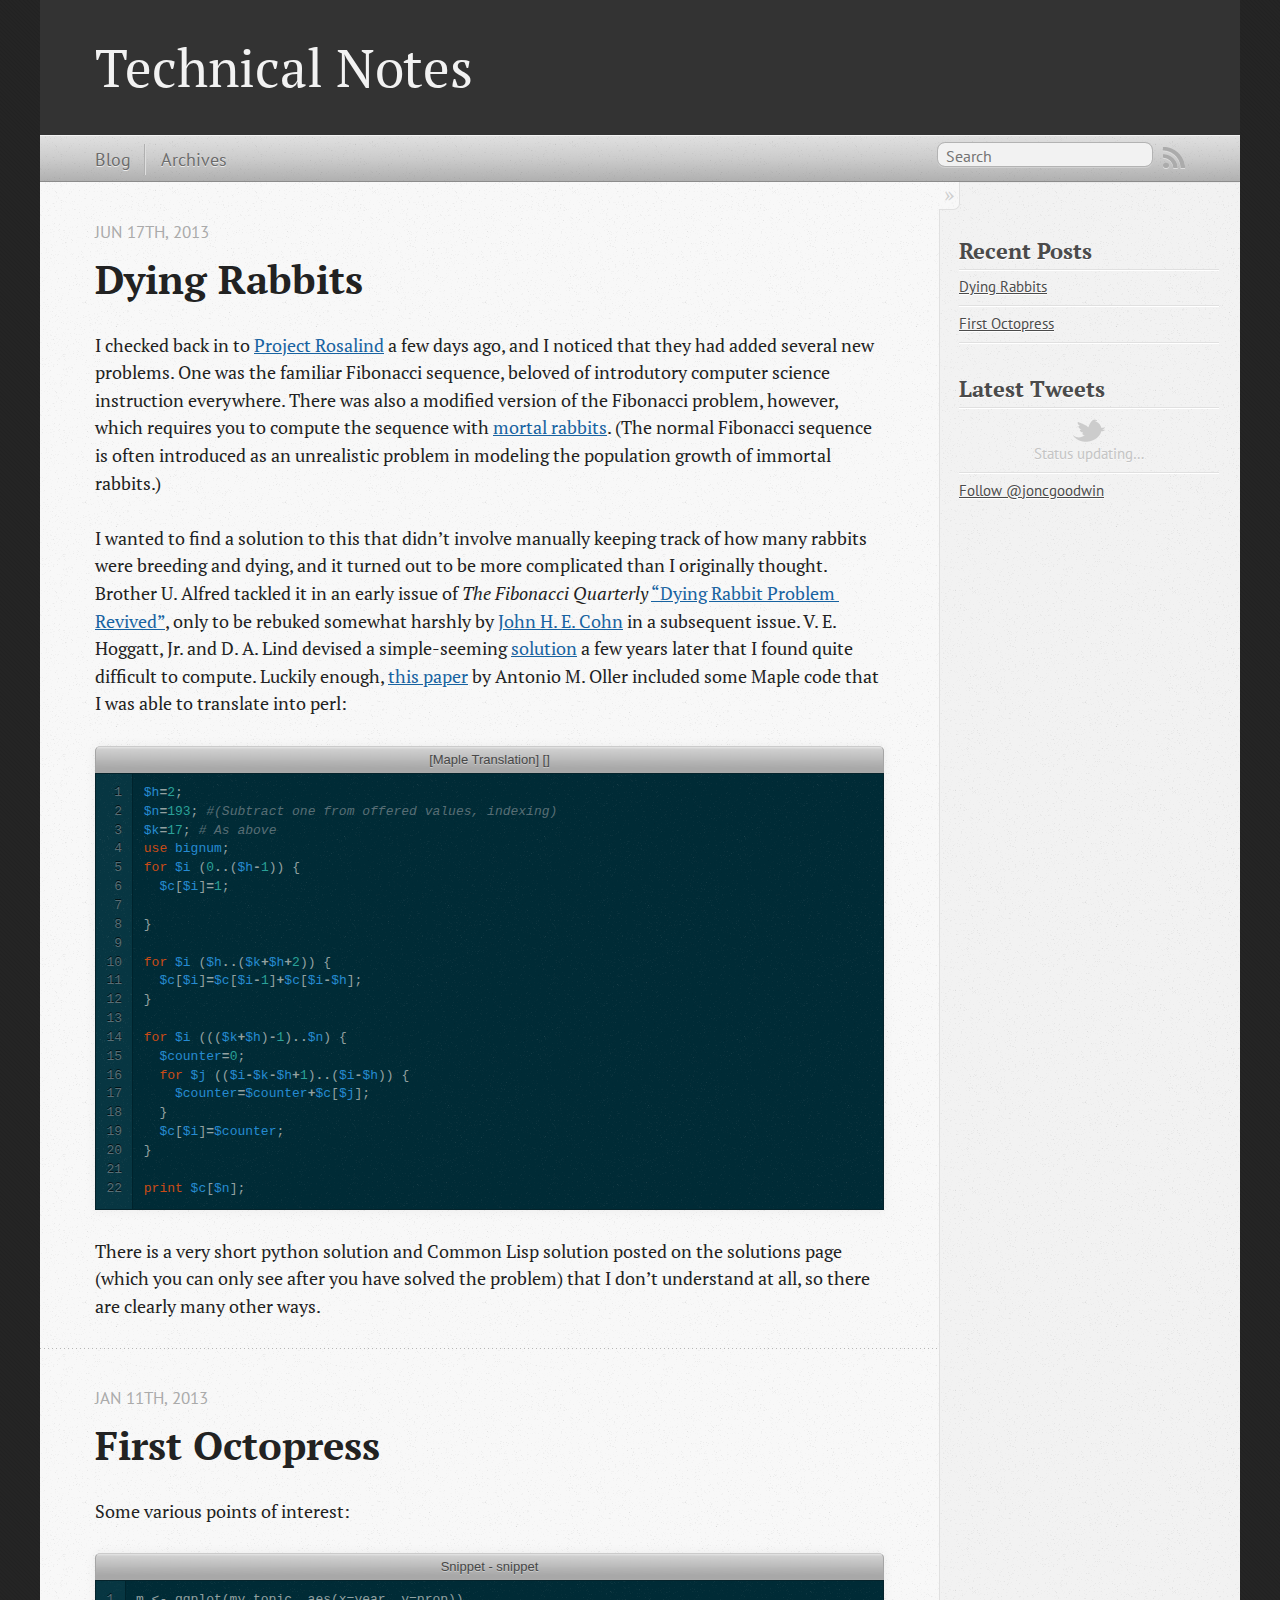
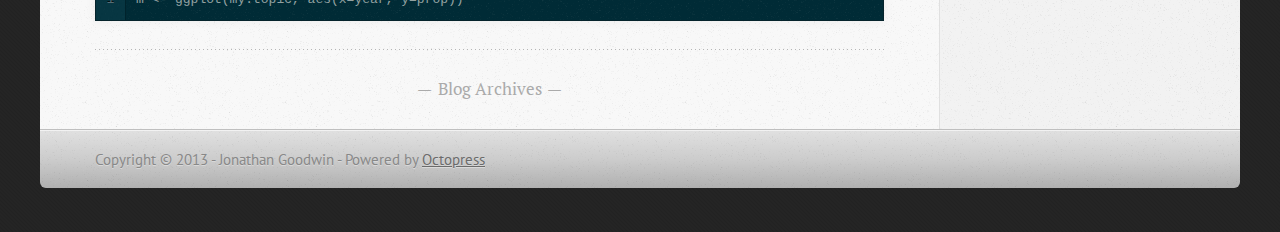
==== commit 7b5029ad: "Site updated at 2013-06-17 19:49:31 UTC" ====
--- a/index.html
+++ b/index.html
@@ -144,8 +144,6 @@
 
 
 <p>There is a very short python solution and Common Lisp solution posted on the solutions page (which you can only see after you have solved the problem) that I don&#8217;t understand at all, so there are clearly many other ways.</p>
-
-<p>(I am attempting to update this with code-highlighting turned on.)</p>
 </div>
   
   
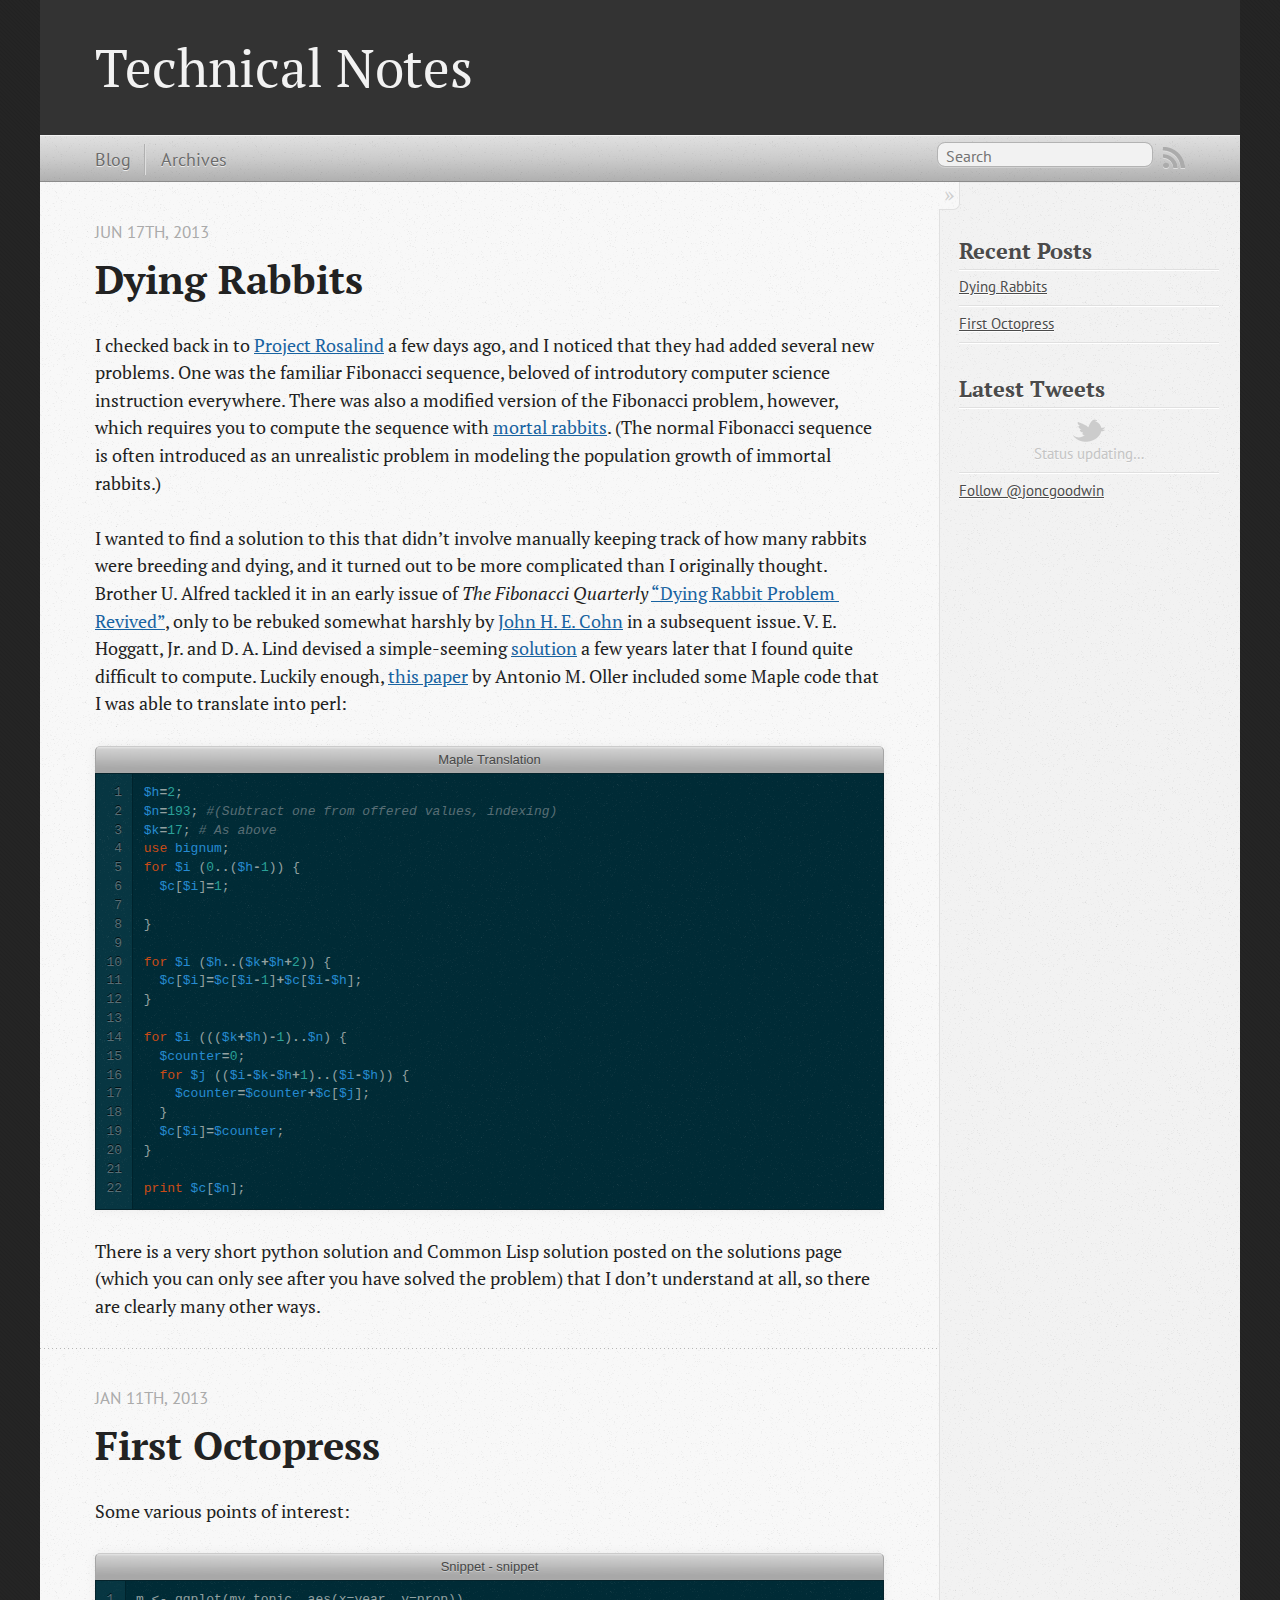
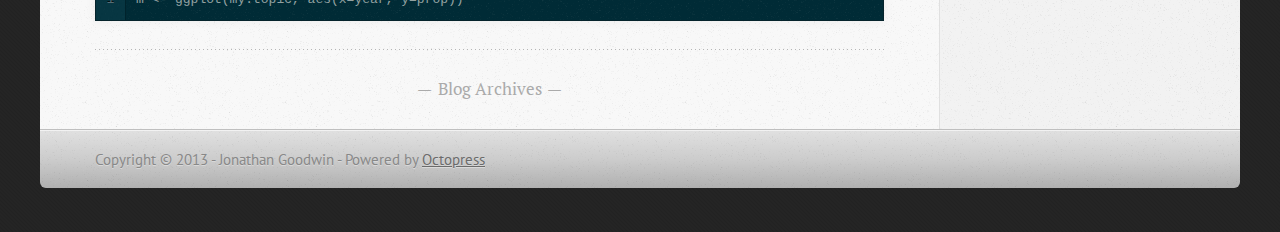
==== commit 2980a05a: "Site updated at 2013-06-17 19:51:06 UTC" ====
--- a/index.html
+++ b/index.html
@@ -95,7 +95,7 @@
 
 <p>I wanted to find a solution to this that didn&#8217;t involve manually keeping track of how many rabbits were breeding and dying, and it turned out to be more complicated than I originally thought. Brother U. Alfred tackled it in an early issue of <em>The Fibonacci Quarterly</em> <a href="http://www.fq.math.ca/Scanned/1-4/alfred2.pdf">&#8220;Dying Rabbit Problem Revived&#8221;</a>, only to be rebuked somewhat harshly by <a href="http://www.fq.math.ca/Scanned/2-2/cohn1.pdf">John H. E. Cohn</a> in a subsequent issue. V. E. Hoggatt, Jr. and D. A. Lind devised a simple-seeming <a href="http://www.fq.math.ca/Scanned/7-5/hoggatt.pdf">solution</a> a few years later that I found quite difficult to compute. Luckily enough, <a href="http://arxiv.org/pdf/0710.2216.pdf">this paper</a> by Antonio M. Oller included some Maple code that I was able to translate into perl:</p>
 
-<figure class='code'><figcaption><span>[Maple Translation] [] </span></figcaption>
+<figure class='code'><figcaption><span>Maple Translation  </span></figcaption>
  <div class="highlight"><table><tr><td class="gutter"><pre class="line-numbers"><span class='line-number'>1</span>
 <span class='line-number'>2</span>
 <span class='line-number'>3</span>
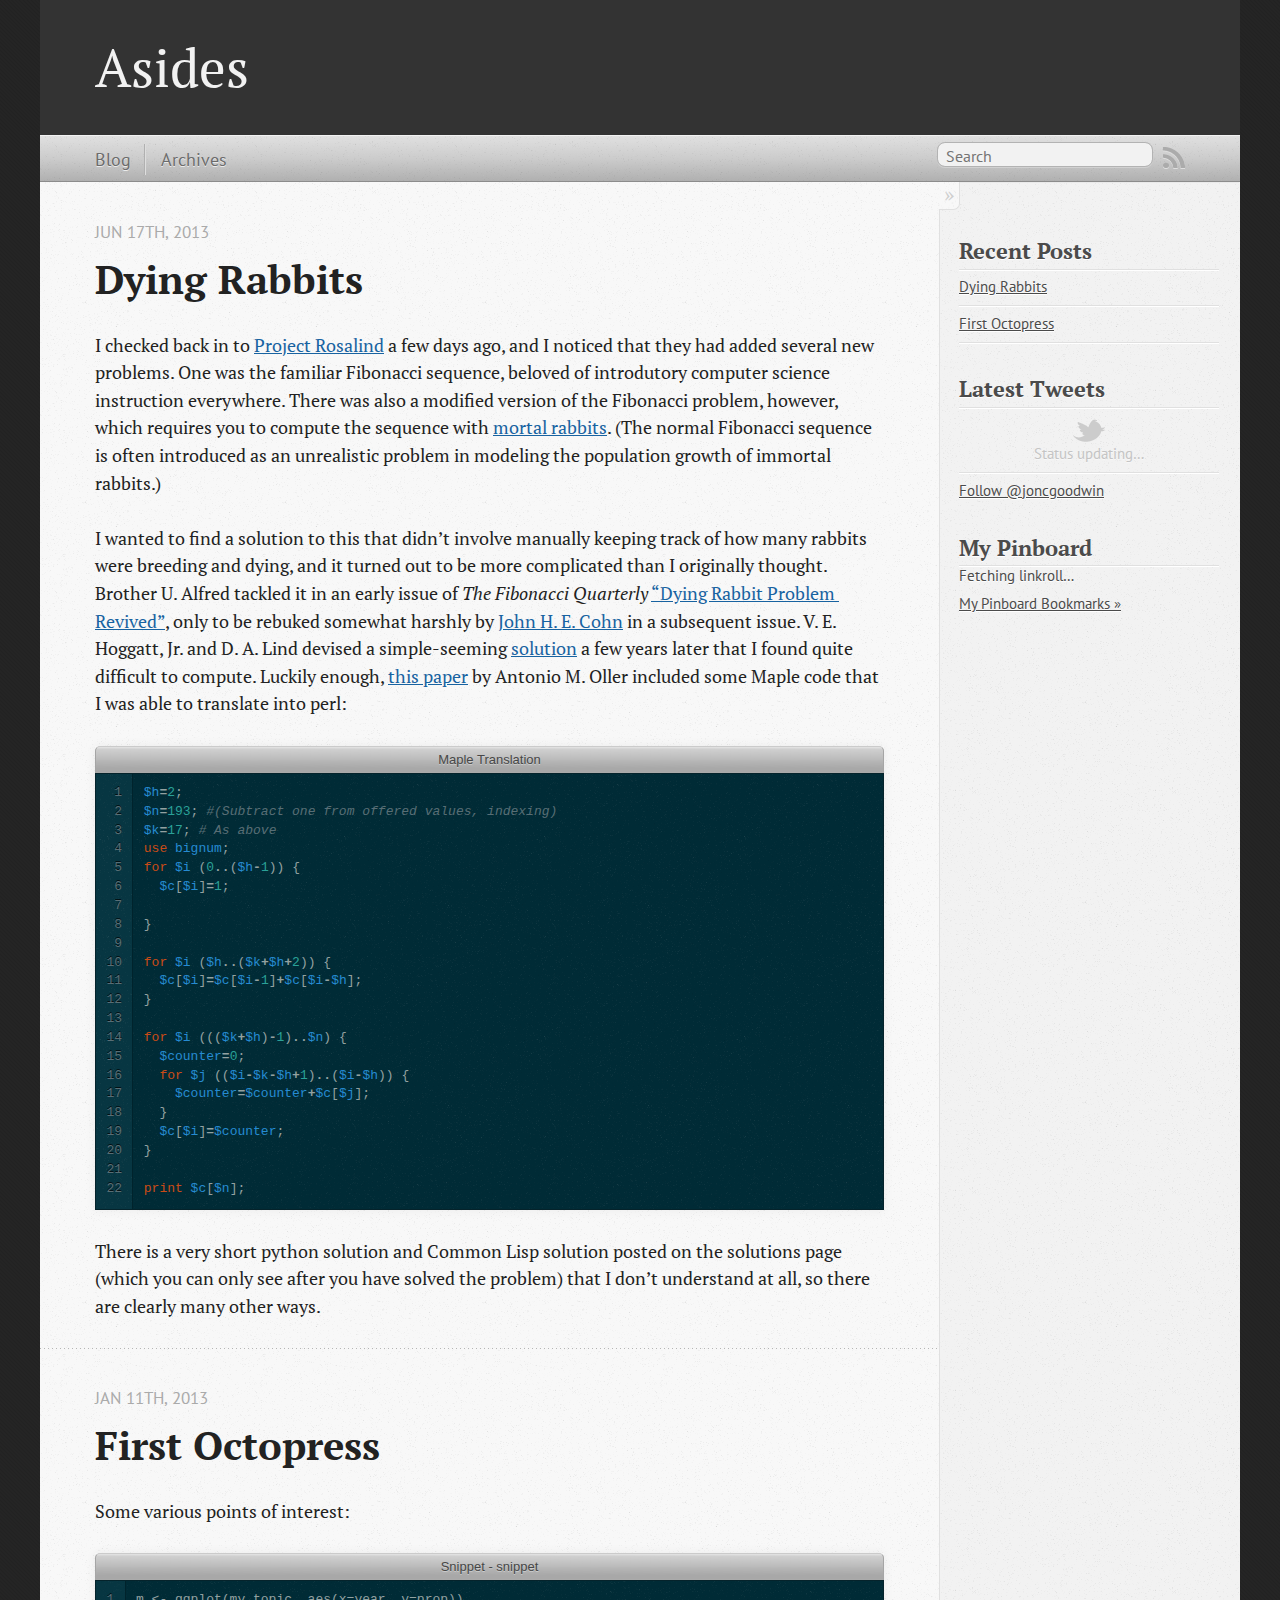
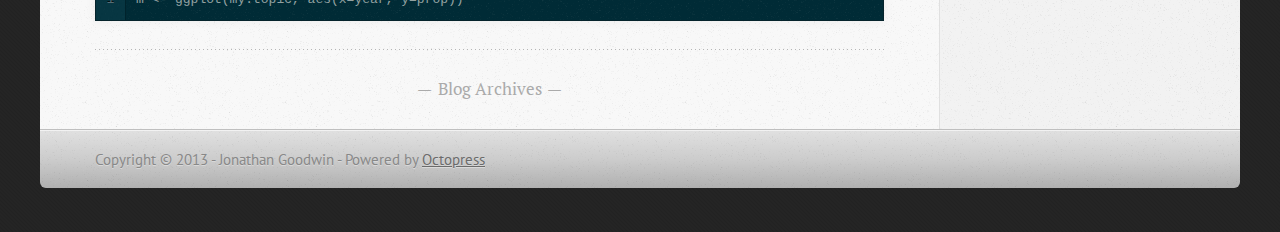
==== commit f481b0d9: "Site updated at 2013-06-17 22:33:10 UTC" ====
--- a/index.html
+++ b/index.html
@@ -5,7 +5,7 @@
 <!--[if (gt IE 8)|(gt IEMobile 7)|!(IEMobile)|!(IE)]><!--><html class="no-js" lang="en"><!--<![endif]-->
 <head>
   <meta charset="utf-8">
-  <title>Technical Notes</title>
+  <title>Asides</title>
   <meta name="author" content="Jonathan Goodwin">
 
   
@@ -24,7 +24,7 @@
   <script src="/javascripts/modernizr-2.0.js"></script>
   <script src="/javascripts/ender.js"></script>
   <script src="/javascripts/octopress.js" type="text/javascript"></script>
-  <link href="/atom.xml" rel="alternate" title="Technical Notes" type="application/atom+xml">
+  <link href="/atom.xml" rel="alternate" title="Asides" type="application/atom+xml">
   <!--Fonts from Google"s Web font directory at http://google.com/webfonts -->
 <link href="http://fonts.googleapis.com/css?family=PT+Serif:regular,italic,bold,bolditalic" rel="stylesheet" type="text/css">
 <link href="http://fonts.googleapis.com/css?family=PT+Sans:regular,italic,bold,bolditalic" rel="stylesheet" type="text/css">
@@ -35,7 +35,7 @@
 
 <body   >
   <header role="banner"><hgroup>
-  <h1><a href="/">Technical Notes</a></h1>
+  <h1><a href="/">Asides</a></h1>
   
 </hgroup>
 
@@ -235,6 +235,24 @@
 </section>
 
 
+<section>
+  <h1>My Pinboard</h1>
+  <ul id="pinboard_linkroll">Fetching linkroll&#8230;</ul>
+  <p><a href="http://pinboard.in/u:joncgoodwin">My Pinboard Bookmarks &raquo;</a></p>
+</section>
+<script type="text/javascript">
+  var linkroll = 'pinboard_linkroll'; //id target for pinboard list
+  var pinboard_user = "joncgoodwin"; //id target for pinboard list
+  var pinboard_count = 3; //id target for pinboard list
+  (function(){
+    var pinboardInit = document.createElement('script');
+    pinboardInit.type = 'text/javascript';
+    pinboardInit.async = true;
+    pinboardInit.src = '/javascripts/pinboard.js';
+    document.getElementsByTagName('head')[0].appendChild(pinboardInit);
+  })();
+</script>
+
 
 
 
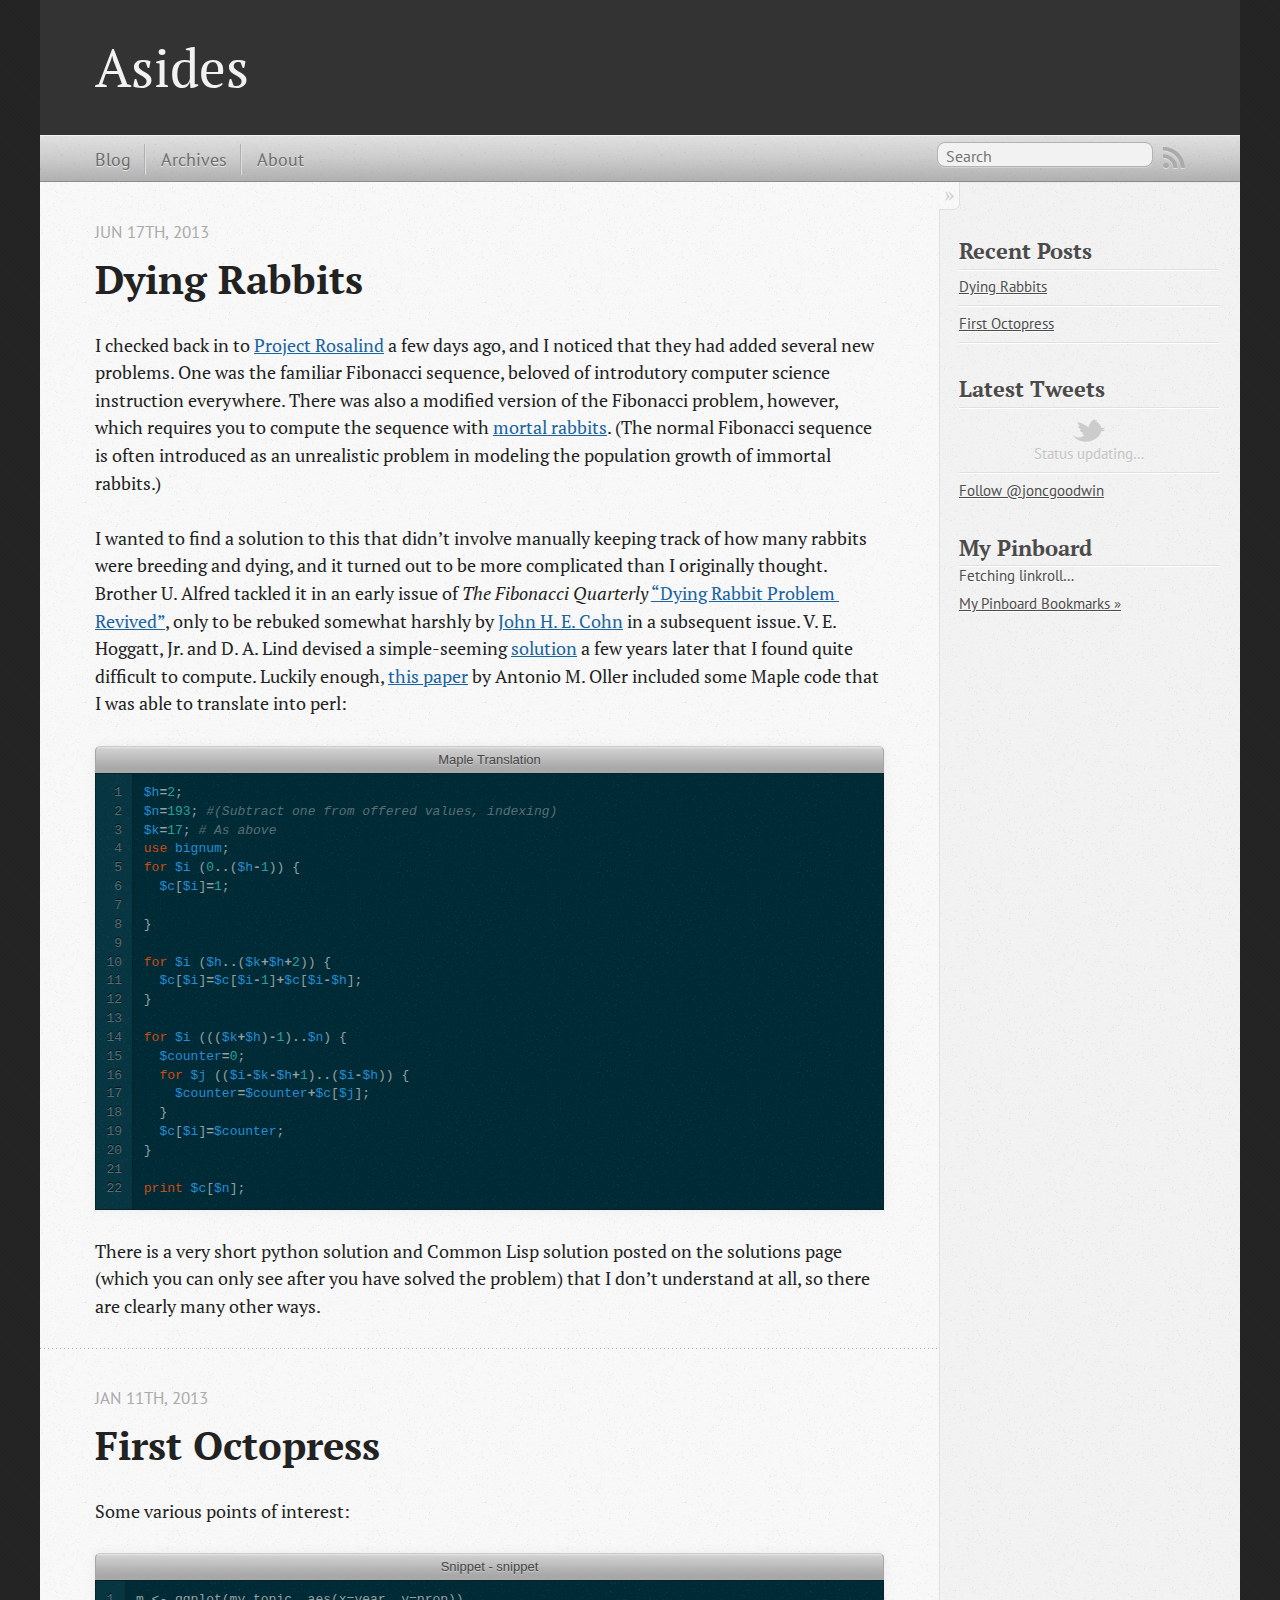
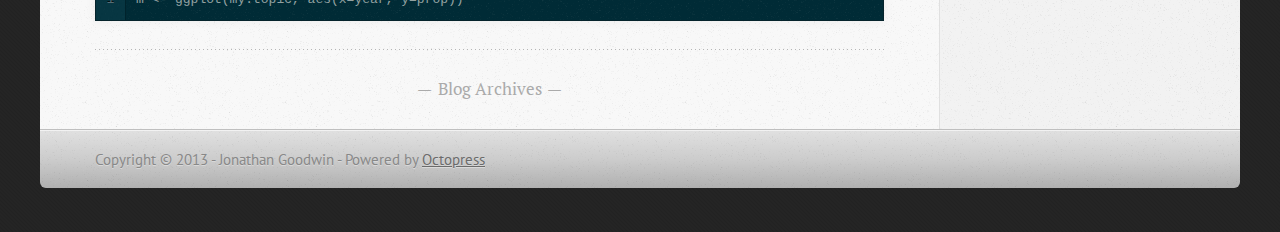
==== commit db9cfebc: "Site updated at 2013-06-23 17:51:26 UTC" ====
--- a/index.html
+++ b/index.html
@@ -55,6 +55,7 @@
 <ul class="main-navigation">
   <li><a href="/">Blog</a></li>
   <li><a href="/blog/archives">Archives</a></li>
+  <li><a href="/about/">About</a></li>
 </ul>
 
 </nav>
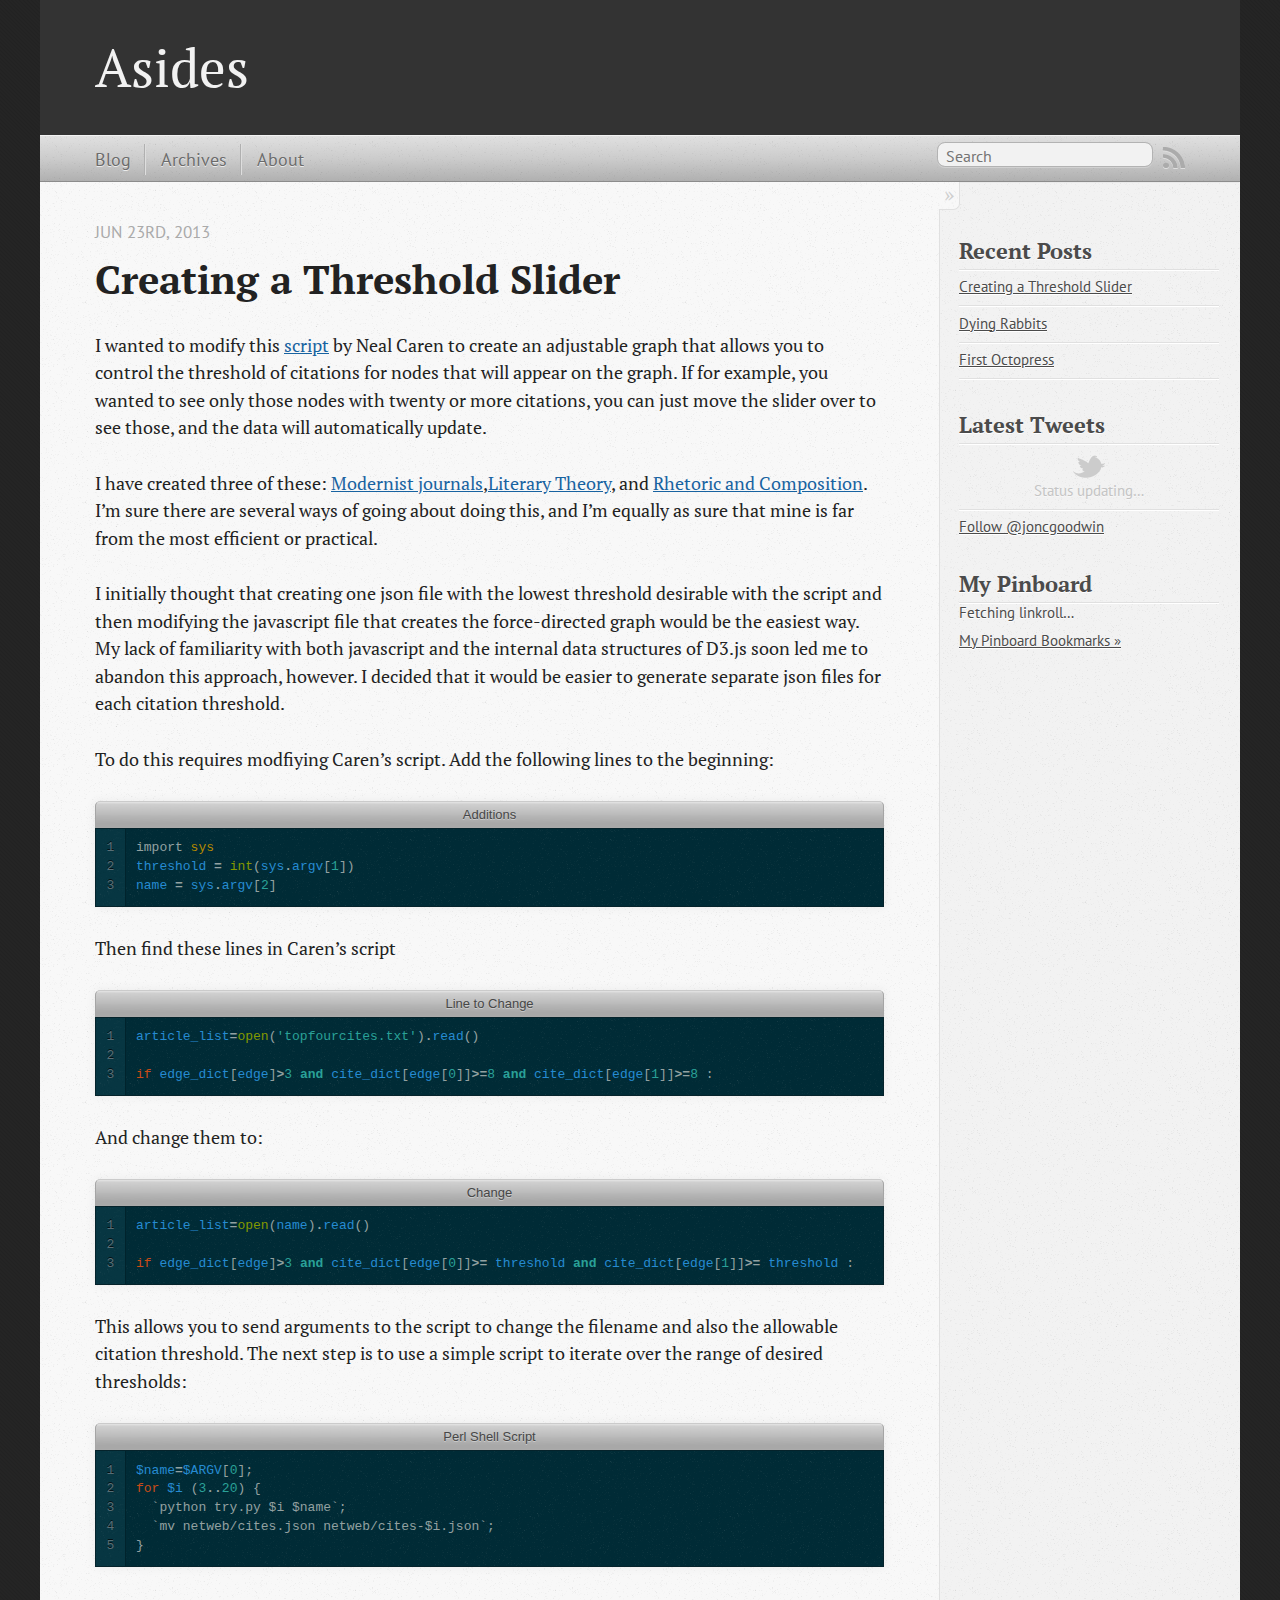
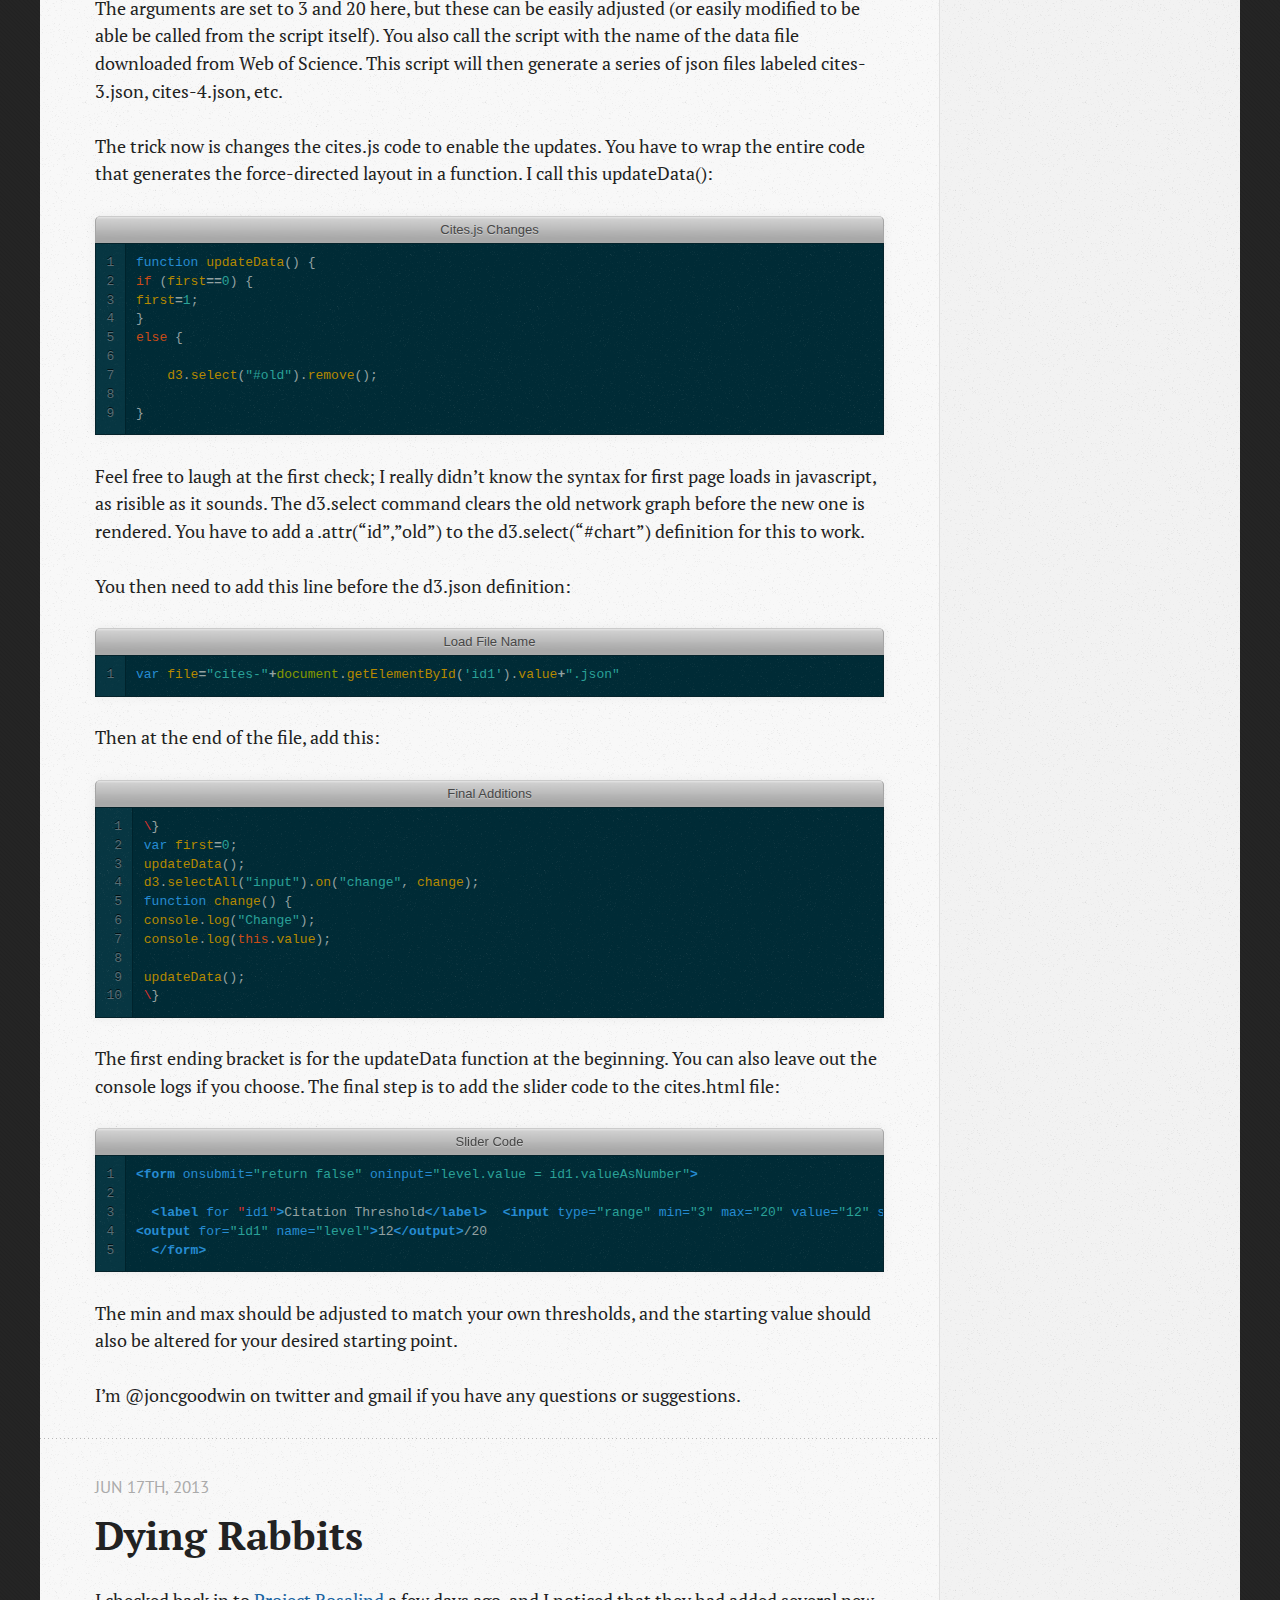
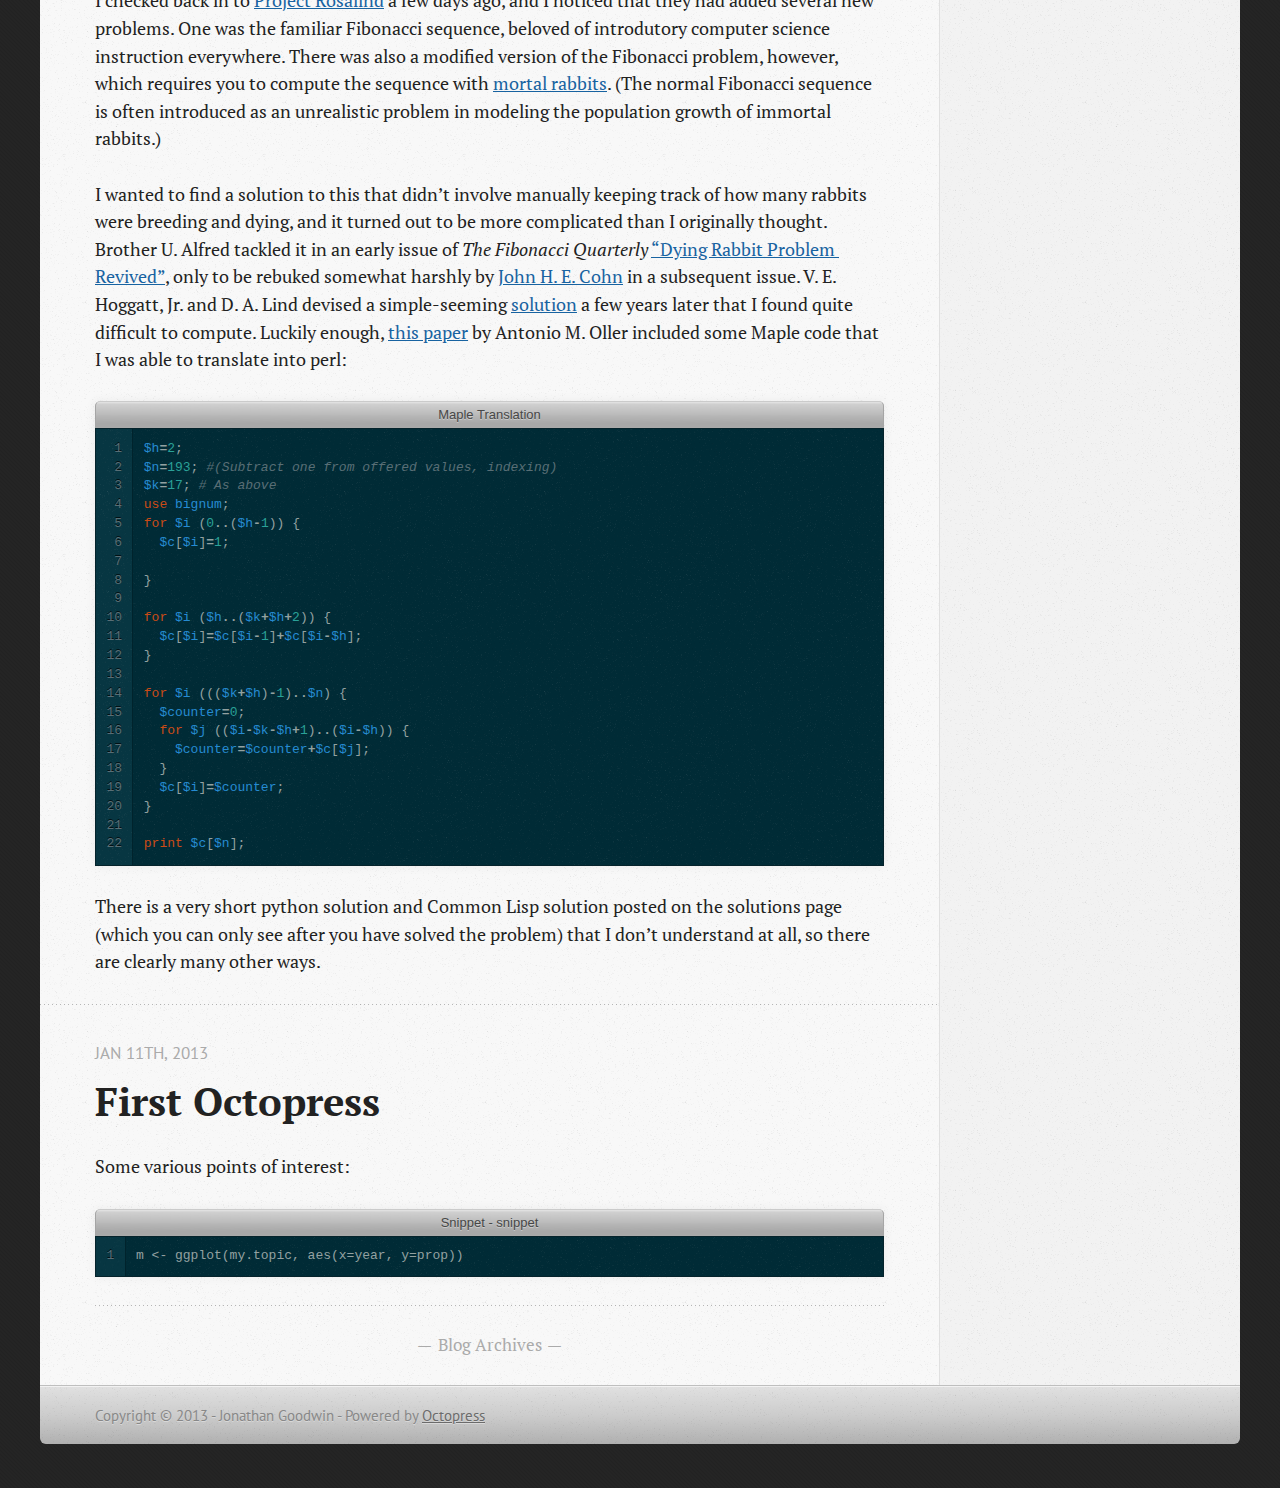
==== commit 7bd00269: "Site updated at 2013-06-23 18:33:53 UTC" ====
--- a/index.html
+++ b/index.html
@@ -9,7 +9,7 @@
   <meta name="author" content="Jonathan Goodwin">
 
   
-  <meta name="description" content="I checked back in to Project Rosalind a few days ago, and I noticed that they had added several new problems. One was the familiar Fibonacci sequence &hellip;">
+  <meta name="description" content="I wanted to modify this script by Neal Caren to create an adjustable graph that allows you to control the threshold of citations for nodes that will &hellip;">
   
 
   <!-- http://t.co/dKP3o1e -->
@@ -63,6 +63,180 @@
     <div id="content">
       <div class="blog-index">
   
+  
+  
+    <article>
+      
+  <header>
+    
+      <h1 class="entry-title"><a href="/blog/2013/06/23/creating-a-threshold-slider/">Creating a Threshold Slider</a></h1>
+    
+    
+      <p class="meta">
+        
+
+
+
+
+
+
+
+
+  
+
+
+<time datetime="2013-06-23T12:58:00-05:00" pubdate data-updated="true">Jun 23<span>rd</span>, 2013</time>
+        
+      </p>
+    
+  </header>
+
+
+  <div class="entry-content"><p>I wanted to modify this <a href="http://www.unc.edu/~ncaren/cite_network/citenet.py">script</a> by Neal Caren to create an adjustable graph that allows you to control the threshold of citations for nodes that will appear on the graph. If for example, you wanted to see only those nodes with twenty or more citations, you can just move the slider over to see those, and the data will automatically update.</p>
+
+<p>I have created three of these: <a href="http://jgoodwin.net/mm-network/cites-slider.html">Modernist journals</a>,<a href="http://jgoodwin.net/network/cites-slider.html">Literary Theory</a>, and <a href="http://jgoodwin.net/rhet-network/cites-slider.html">Rhetoric and Composition</a>. I&#8217;m sure there are several ways of going about doing this, and I&#8217;m equally as sure that mine is far from the most efficient or practical.</p>
+
+<p>I initially thought that creating one json file with the lowest threshold desirable with the script and then modifying the javascript file that creates the force-directed graph would be the easiest way. My lack of familiarity with both javascript and the internal data structures of D3.js soon led me to abandon this approach, however. I decided that it would be easier to generate separate json files for each citation threshold.</p>
+
+<p>To do this requires modfiying Caren&#8217;s script. Add the following lines to the beginning:</p>
+
+<figure class='code'><figcaption><span>Additions  </span></figcaption>
+ <div class="highlight"><table><tr><td class="gutter"><pre class="line-numbers"><span class='line-number'>1</span>
+<span class='line-number'>2</span>
+<span class='line-number'>3</span>
+</pre></td><td class='code'><pre><code class='python'><span class='line'><span class="kn">import</span> <span class="nn">sys</span>
+</span><span class='line'><span class="n">threshold</span> <span class="o">=</span> <span class="nb">int</span><span class="p">(</span><span class="n">sys</span><span class="o">.</span><span class="n">argv</span><span class="p">[</span><span class="mi">1</span><span class="p">])</span>
+</span><span class='line'><span class="n">name</span> <span class="o">=</span> <span class="n">sys</span><span class="o">.</span><span class="n">argv</span><span class="p">[</span><span class="mi">2</span><span class="p">]</span>
+</span></code></pre></td></tr></table></div></figure>
+
+
+<p>Then find these lines in Caren&#8217;s script</p>
+
+<figure class='code'><figcaption><span>Line to Change  </span></figcaption>
+ <div class="highlight"><table><tr><td class="gutter"><pre class="line-numbers"><span class='line-number'>1</span>
+<span class='line-number'>2</span>
+<span class='line-number'>3</span>
+</pre></td><td class='code'><pre><code class='python'><span class='line'><span class="n">article_list</span><span class="o">=</span><span class="nb">open</span><span class="p">(</span><span class="s">&#39;topfourcites.txt&#39;</span><span class="p">)</span><span class="o">.</span><span class="n">read</span><span class="p">()</span>
+</span><span class='line'>
+</span><span class='line'><span class="k">if</span> <span class="n">edge_dict</span><span class="p">[</span><span class="n">edge</span><span class="p">]</span><span class="o">&gt;</span><span class="mi">3</span> <span class="ow">and</span> <span class="n">cite_dict</span><span class="p">[</span><span class="n">edge</span><span class="p">[</span><span class="mi">0</span><span class="p">]]</span><span class="o">&gt;=</span><span class="mi">8</span> <span class="ow">and</span> <span class="n">cite_dict</span><span class="p">[</span><span class="n">edge</span><span class="p">[</span><span class="mi">1</span><span class="p">]]</span><span class="o">&gt;=</span><span class="mi">8</span> <span class="p">:</span>
+</span></code></pre></td></tr></table></div></figure>
+
+
+<p>And change them to:</p>
+
+<figure class='code'><figcaption><span>Change  </span></figcaption>
+ <div class="highlight"><table><tr><td class="gutter"><pre class="line-numbers"><span class='line-number'>1</span>
+<span class='line-number'>2</span>
+<span class='line-number'>3</span>
+</pre></td><td class='code'><pre><code class='python'><span class='line'><span class="n">article_list</span><span class="o">=</span><span class="nb">open</span><span class="p">(</span><span class="n">name</span><span class="p">)</span><span class="o">.</span><span class="n">read</span><span class="p">()</span>
+</span><span class='line'>
+</span><span class='line'><span class="k">if</span> <span class="n">edge_dict</span><span class="p">[</span><span class="n">edge</span><span class="p">]</span><span class="o">&gt;</span><span class="mi">3</span> <span class="ow">and</span> <span class="n">cite_dict</span><span class="p">[</span><span class="n">edge</span><span class="p">[</span><span class="mi">0</span><span class="p">]]</span><span class="o">&gt;=</span> <span class="n">threshold</span> <span class="ow">and</span> <span class="n">cite_dict</span><span class="p">[</span><span class="n">edge</span><span class="p">[</span><span class="mi">1</span><span class="p">]]</span><span class="o">&gt;=</span> <span class="n">threshold</span> <span class="p">:</span>
+</span></code></pre></td></tr></table></div></figure>
+
+
+<p>This allows you to send arguments to the script to change the filename and also the allowable citation threshold. The next step is to use a simple script to iterate over the range of desired thresholds:</p>
+
+<figure class='code'><figcaption><span>Perl Shell Script  </span></figcaption>
+ <div class="highlight"><table><tr><td class="gutter"><pre class="line-numbers"><span class='line-number'>1</span>
+<span class='line-number'>2</span>
+<span class='line-number'>3</span>
+<span class='line-number'>4</span>
+<span class='line-number'>5</span>
+</pre></td><td class='code'><pre><code class='perl'><span class='line'><span class="nv">$name</span><span class="o">=</span><span class="nv">$ARGV</span><span class="p">[</span><span class="mi">0</span><span class="p">];</span>
+</span><span class='line'><span class="k">for</span> <span class="nv">$i</span> <span class="p">(</span><span class="mi">3</span><span class="o">..</span><span class="mi">20</span><span class="p">)</span> <span class="p">{</span>
+</span><span class='line'>  <span class="sb">`python try.py $i $name`</span><span class="p">;</span>
+</span><span class='line'>  <span class="sb">`mv netweb/cites.json netweb/cites-$i.json`</span><span class="p">;</span>
+</span><span class='line'><span class="p">}</span>
+</span></code></pre></td></tr></table></div></figure>
+
+
+<p>The arguments are set to 3 and 20 here, but these can be easily adjusted (or easily modified to be able be called from the script itself). You also call the script with the name of the data file downloaded from Web of Science. This script will then generate a series of json files labeled cites-3.json, cites-4.json, etc.</p>
+
+<p>The trick now is changes the cites.js code to enable the updates. You have to wrap the entire code that generates the force-directed layout in a function. I call this updateData():</p>
+
+<figure class='code'><figcaption><span>Cites.js Changes  </span></figcaption>
+ <div class="highlight"><table><tr><td class="gutter"><pre class="line-numbers"><span class='line-number'>1</span>
+<span class='line-number'>2</span>
+<span class='line-number'>3</span>
+<span class='line-number'>4</span>
+<span class='line-number'>5</span>
+<span class='line-number'>6</span>
+<span class='line-number'>7</span>
+<span class='line-number'>8</span>
+<span class='line-number'>9</span>
+</pre></td><td class='code'><pre><code class='javascript'><span class='line'><span class="kd">function</span> <span class="nx">updateData</span><span class="p">()</span> <span class="p">{</span>
+</span><span class='line'><span class="k">if</span> <span class="p">(</span><span class="nx">first</span><span class="o">==</span><span class="mi">0</span><span class="p">)</span> <span class="p">{</span>
+</span><span class='line'><span class="nx">first</span><span class="o">=</span><span class="mi">1</span><span class="p">;</span>
+</span><span class='line'><span class="p">}</span>
+</span><span class='line'><span class="k">else</span> <span class="p">{</span>
+</span><span class='line'>
+</span><span class='line'>    <span class="nx">d3</span><span class="p">.</span><span class="nx">select</span><span class="p">(</span><span class="s2">&quot;#old&quot;</span><span class="p">).</span><span class="nx">remove</span><span class="p">();</span>
+</span><span class='line'>
+</span><span class='line'><span class="p">}</span>
+</span></code></pre></td></tr></table></div></figure>
+
+
+<p>Feel free to laugh at the first check; I really didn&#8217;t know the syntax for first page loads in javascript, as risible as it sounds. The d3.select command clears the old network graph before the new one is rendered. You have to add a .attr(&#8220;id&#8221;,&#8221;old&#8221;) to the d3.select(&#8220;#chart&#8221;) definition for this to work.</p>
+
+<p>You then need to add this line before the d3.json definition:</p>
+
+<figure class='code'><figcaption><span>Load File Name  </span></figcaption>
+ <div class="highlight"><table><tr><td class="gutter"><pre class="line-numbers"><span class='line-number'>1</span>
+</pre></td><td class='code'><pre><code class='javascript'><span class='line'><span class="kd">var</span> <span class="nx">file</span><span class="o">=</span><span class="s2">&quot;cites-&quot;</span><span class="o">+</span><span class="nb">document</span><span class="p">.</span><span class="nx">getElementById</span><span class="p">(</span><span class="s1">&#39;id1&#39;</span><span class="p">).</span><span class="nx">value</span><span class="o">+</span><span class="s2">&quot;.json&quot;</span>
+</span></code></pre></td></tr></table></div></figure>
+
+
+<p>Then at the end of the file, add this:</p>
+
+<figure class='code'><figcaption><span>Final Additions  </span></figcaption>
+ <div class="highlight"><table><tr><td class="gutter"><pre class="line-numbers"><span class='line-number'>1</span>
+<span class='line-number'>2</span>
+<span class='line-number'>3</span>
+<span class='line-number'>4</span>
+<span class='line-number'>5</span>
+<span class='line-number'>6</span>
+<span class='line-number'>7</span>
+<span class='line-number'>8</span>
+<span class='line-number'>9</span>
+<span class='line-number'>10</span>
+</pre></td><td class='code'><pre><code class='javascript'><span class='line'><span class="err">\</span><span class="p">}</span>
+</span><span class='line'><span class="kd">var</span> <span class="nx">first</span><span class="o">=</span><span class="mi">0</span><span class="p">;</span>
+</span><span class='line'><span class="nx">updateData</span><span class="p">();</span>
+</span><span class='line'><span class="nx">d3</span><span class="p">.</span><span class="nx">selectAll</span><span class="p">(</span><span class="s2">&quot;input&quot;</span><span class="p">).</span><span class="nx">on</span><span class="p">(</span><span class="s2">&quot;change&quot;</span><span class="p">,</span> <span class="nx">change</span><span class="p">);</span>
+</span><span class='line'><span class="kd">function</span> <span class="nx">change</span><span class="p">()</span> <span class="p">{</span>
+</span><span class='line'><span class="nx">console</span><span class="p">.</span><span class="nx">log</span><span class="p">(</span><span class="s2">&quot;Change&quot;</span><span class="p">);</span>
+</span><span class='line'><span class="nx">console</span><span class="p">.</span><span class="nx">log</span><span class="p">(</span><span class="k">this</span><span class="p">.</span><span class="nx">value</span><span class="p">);</span>
+</span><span class='line'>
+</span><span class='line'><span class="nx">updateData</span><span class="p">();</span>
+</span><span class='line'><span class="err">\</span><span class="p">}</span>
+</span></code></pre></td></tr></table></div></figure>
+
+
+<p>The first ending bracket is for the updateData function at the beginning. You can also leave out the console logs if you choose. The final step is to add the slider code to the cites.html file:</p>
+
+<figure class='code'><figcaption><span>Slider Code  </span></figcaption>
+ <div class="highlight"><table><tr><td class="gutter"><pre class="line-numbers"><span class='line-number'>1</span>
+<span class='line-number'>2</span>
+<span class='line-number'>3</span>
+<span class='line-number'>4</span>
+<span class='line-number'>5</span>
+</pre></td><td class='code'><pre><code class='html'><span class='line'><span class="nt">&lt;form</span> <span class="na">onsubmit=</span><span class="s">&quot;return false&quot;</span> <span class="na">oninput=</span><span class="s">&quot;level.value = id1.valueAsNumber&quot;</span><span class="nt">&gt;</span>
+</span><span class='line'>
+</span><span class='line'>  <span class="nt">&lt;label</span> <span class="na">for</span> <span class="err">&quot;</span><span class="na">id1</span><span class="err">&quot;</span><span class="nt">&gt;</span>Citation Threshold<span class="nt">&lt;/label&gt;</span>  <span class="nt">&lt;input</span> <span class="na">type=</span><span class="s">&quot;range&quot;</span> <span class="na">min=</span><span class="s">&quot;3&quot;</span> <span class="na">max=</span><span class="s">&quot;20&quot;</span> <span class="na">value=</span><span class="s">&quot;12&quot;</span> <span class="na">step=</span><span class="s">&quot;1&quot;</span> <span class="na">id=</span><span class="s">&quot;id1&quot;</span><span class="nt">&gt;</span>
+</span><span class='line'><span class="nt">&lt;output</span> <span class="na">for=</span><span class="s">&quot;id1&quot;</span> <span class="na">name=</span><span class="s">&quot;level&quot;</span><span class="nt">&gt;</span>12<span class="nt">&lt;/output&gt;</span>/20
+</span><span class='line'>  <span class="nt">&lt;/form&gt;</span>
+</span></code></pre></td></tr></table></div></figure>
+
+
+<p>The min and max should be adjusted to match your own thresholds, and the starting value should also be altered for your desired starting point.</p>
+
+<p>I&#8217;m @joncgoodwin on twitter and gmail if you have any questions or suggestions.</p>
+</div>
+  
+  
+
+
+    </article>
   
   
     <article>
@@ -208,6 +382,10 @@
   <ul id="recent_posts">
     
       <li class="post">
+        <a href="/blog/2013/06/23/creating-a-threshold-slider/">Creating a Threshold Slider</a>
+      </li>
+    
+      <li class="post">
         <a href="/blog/2013/06/17/dying-rabbits/">Dying Rabbits</a>
       </li>
     
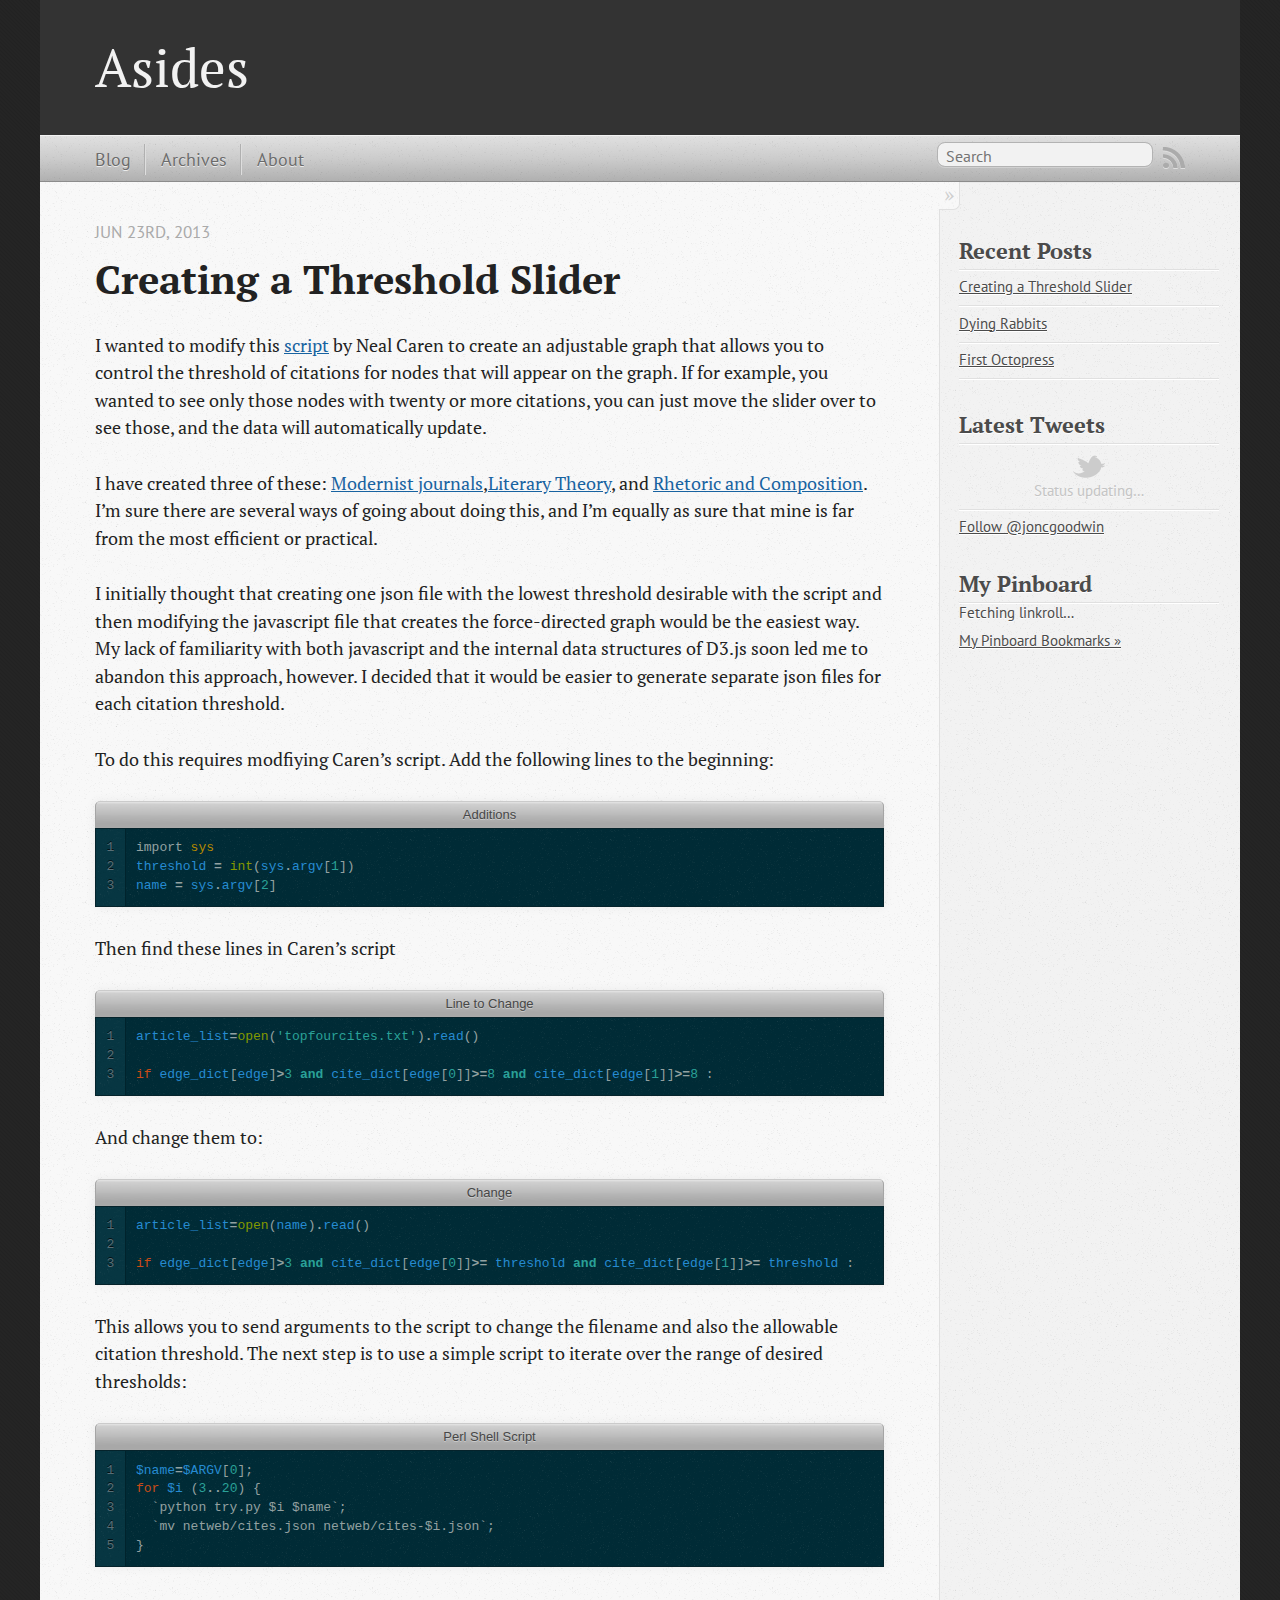
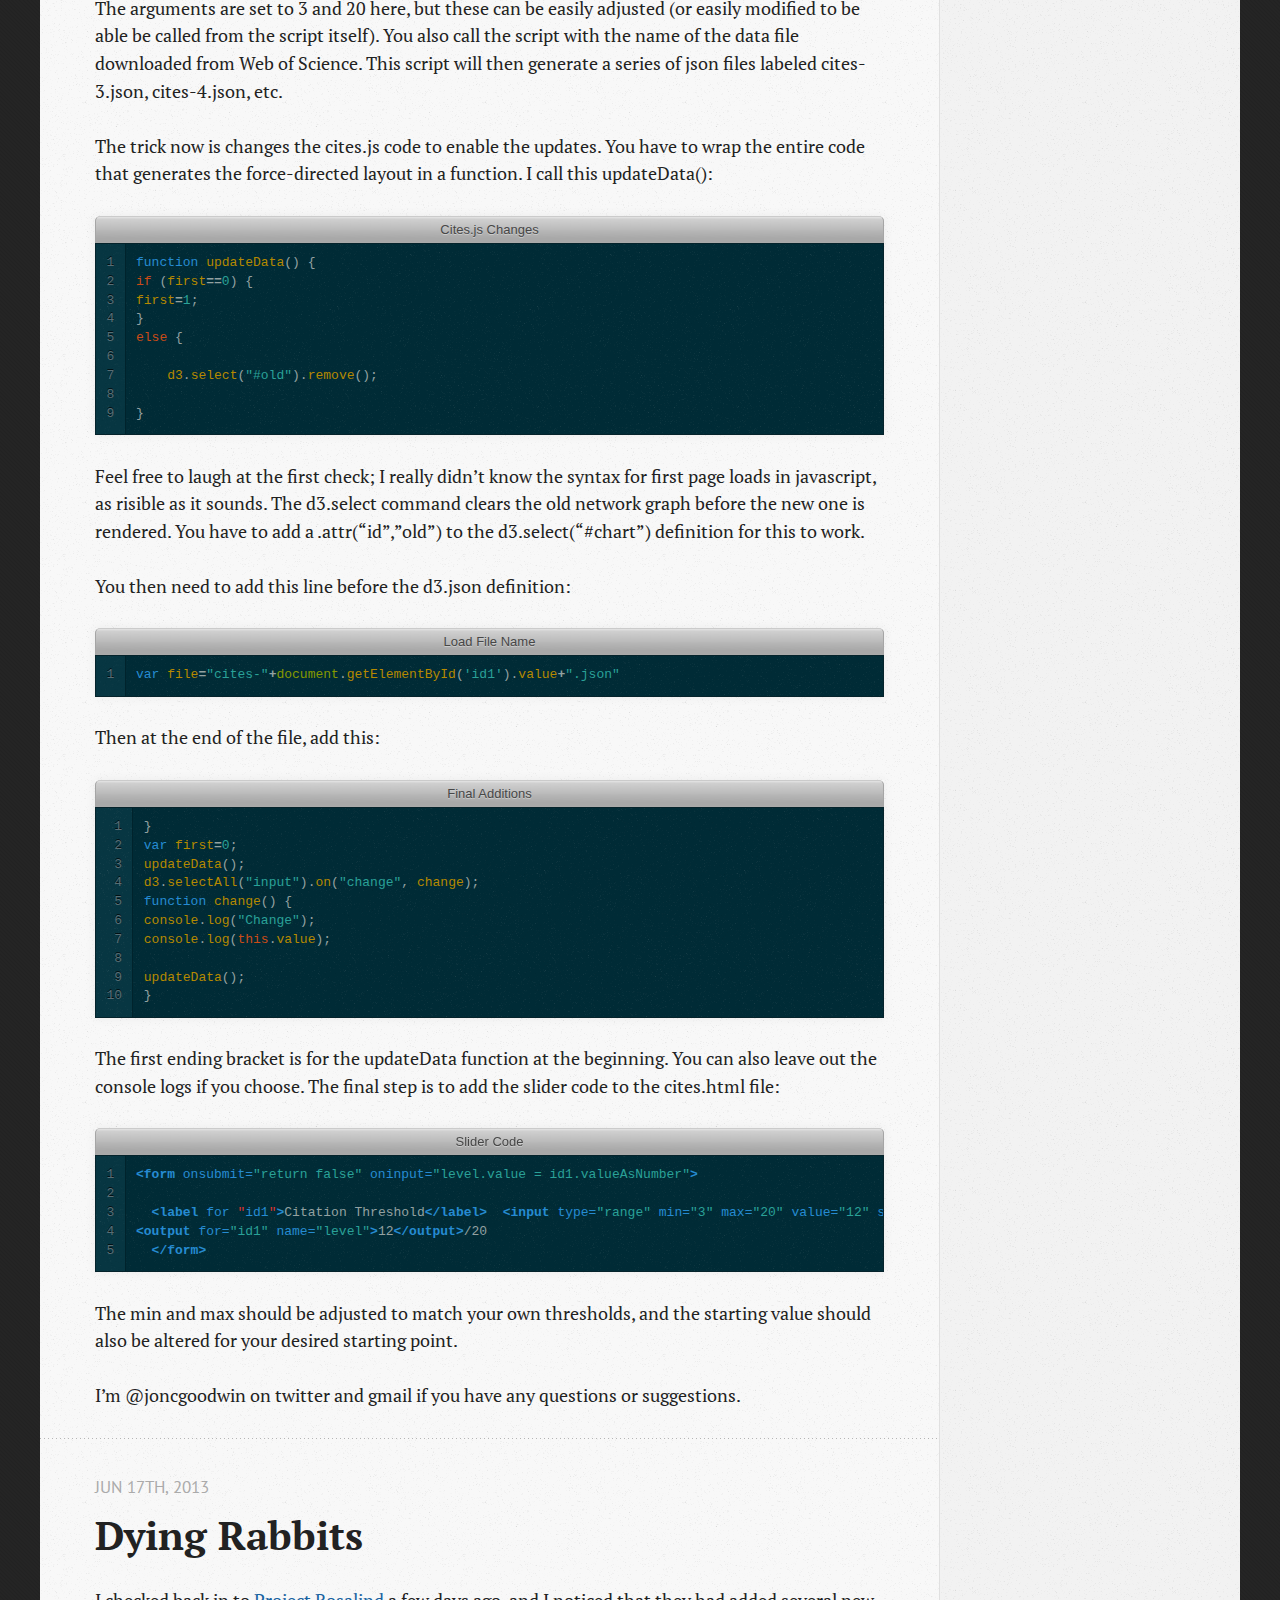
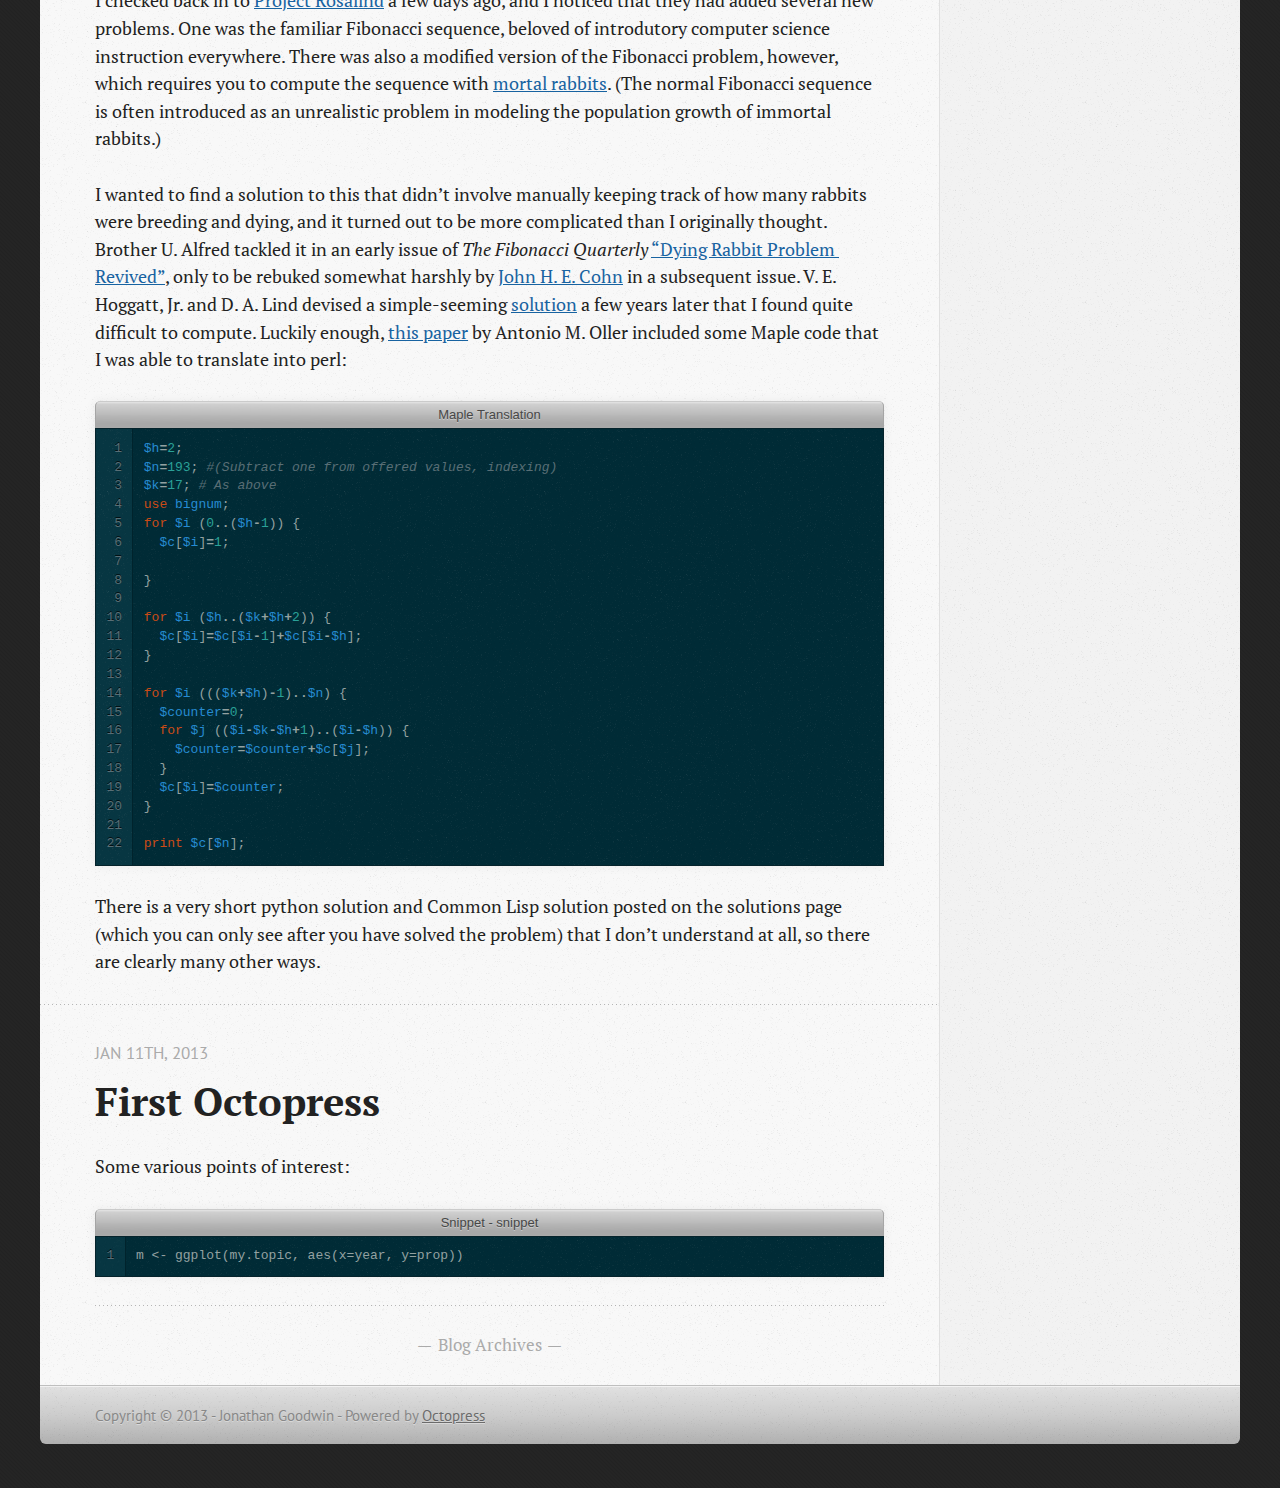
==== commit 8c8e37e3: "Site updated at 2013-06-23 18:37:50 UTC" ====
--- a/index.html
+++ b/index.html
@@ -199,7 +199,7 @@
 <span class='line-number'>8</span>
 <span class='line-number'>9</span>
 <span class='line-number'>10</span>
-</pre></td><td class='code'><pre><code class='javascript'><span class='line'><span class="err">\</span><span class="p">}</span>
+</pre></td><td class='code'><pre><code class='javascript'><span class='line'><span class="p">}</span>
 </span><span class='line'><span class="kd">var</span> <span class="nx">first</span><span class="o">=</span><span class="mi">0</span><span class="p">;</span>
 </span><span class='line'><span class="nx">updateData</span><span class="p">();</span>
 </span><span class='line'><span class="nx">d3</span><span class="p">.</span><span class="nx">selectAll</span><span class="p">(</span><span class="s2">&quot;input&quot;</span><span class="p">).</span><span class="nx">on</span><span class="p">(</span><span class="s2">&quot;change&quot;</span><span class="p">,</span> <span class="nx">change</span><span class="p">);</span>
@@ -208,7 +208,7 @@
 </span><span class='line'><span class="nx">console</span><span class="p">.</span><span class="nx">log</span><span class="p">(</span><span class="k">this</span><span class="p">.</span><span class="nx">value</span><span class="p">);</span>
 </span><span class='line'>
 </span><span class='line'><span class="nx">updateData</span><span class="p">();</span>
-</span><span class='line'><span class="err">\</span><span class="p">}</span>
+</span><span class='line'><span class="p">}</span>
 </span></code></pre></td></tr></table></div></figure>
 
 
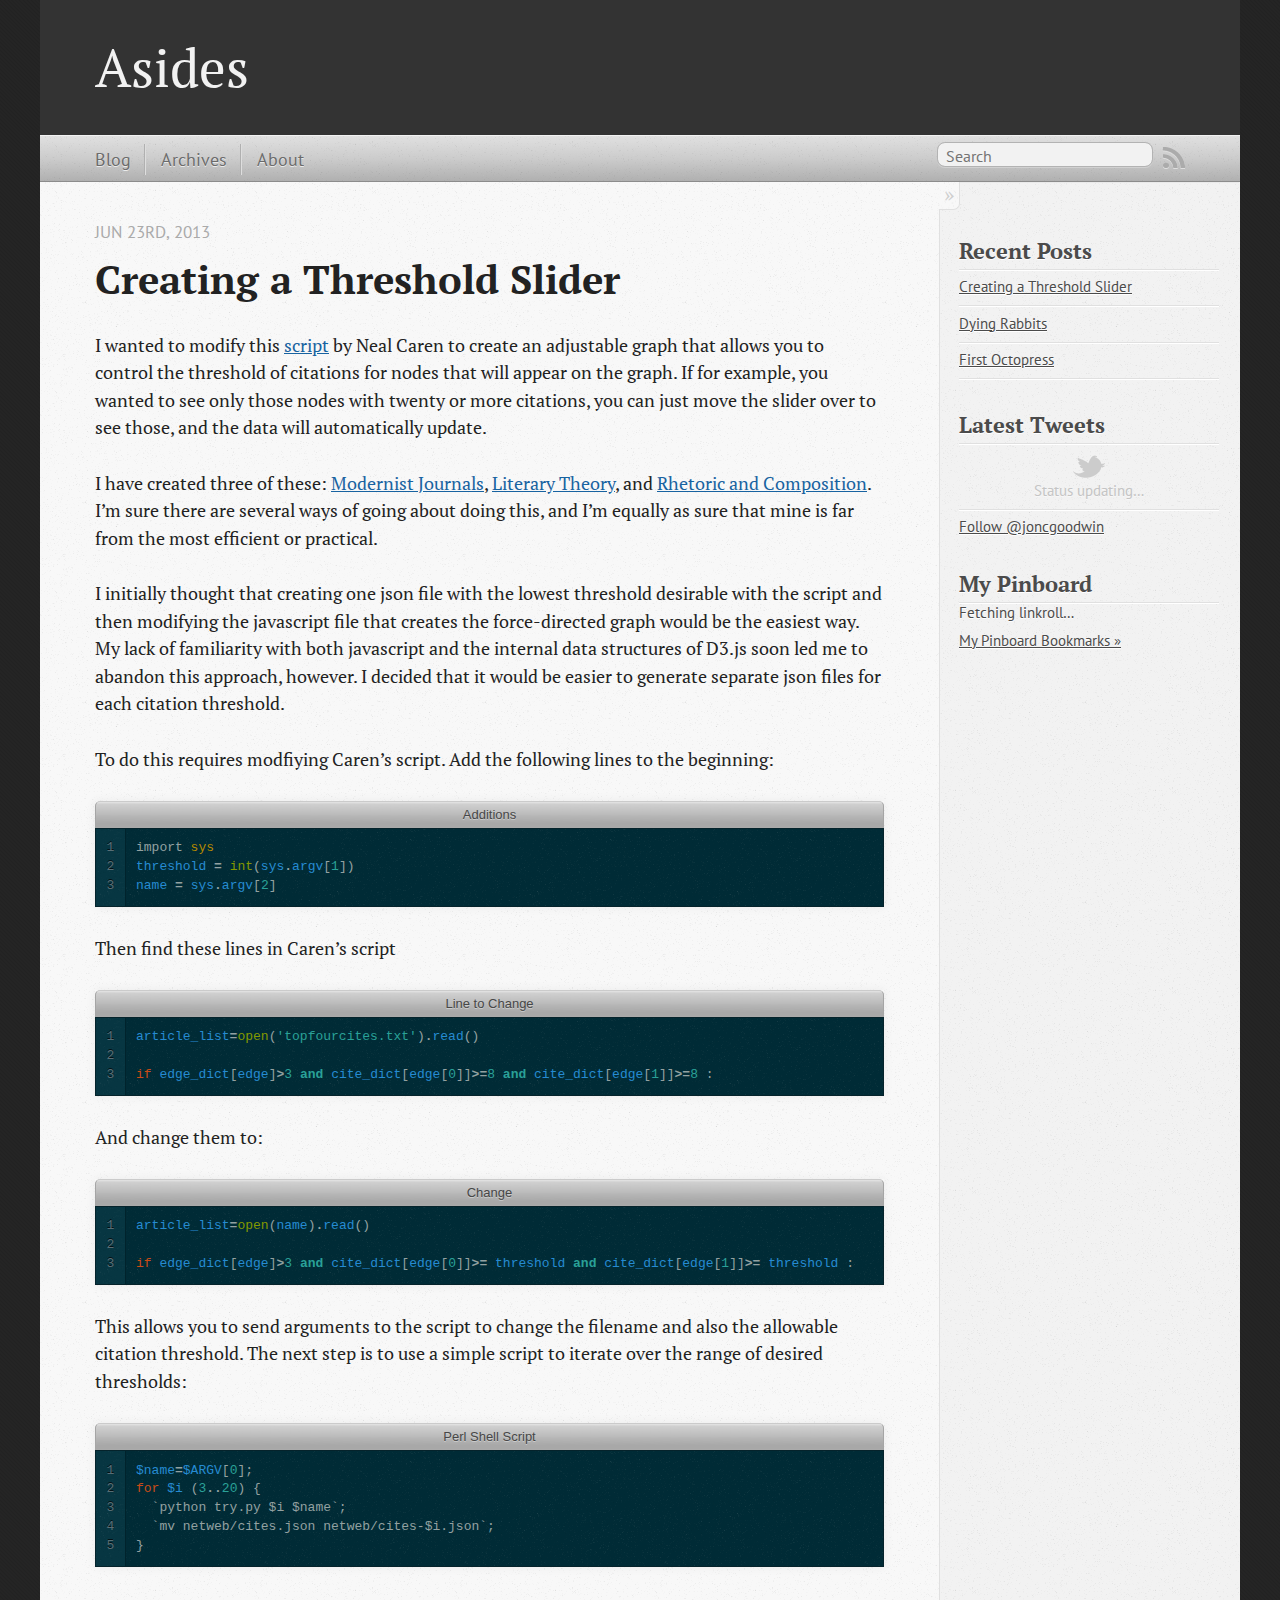
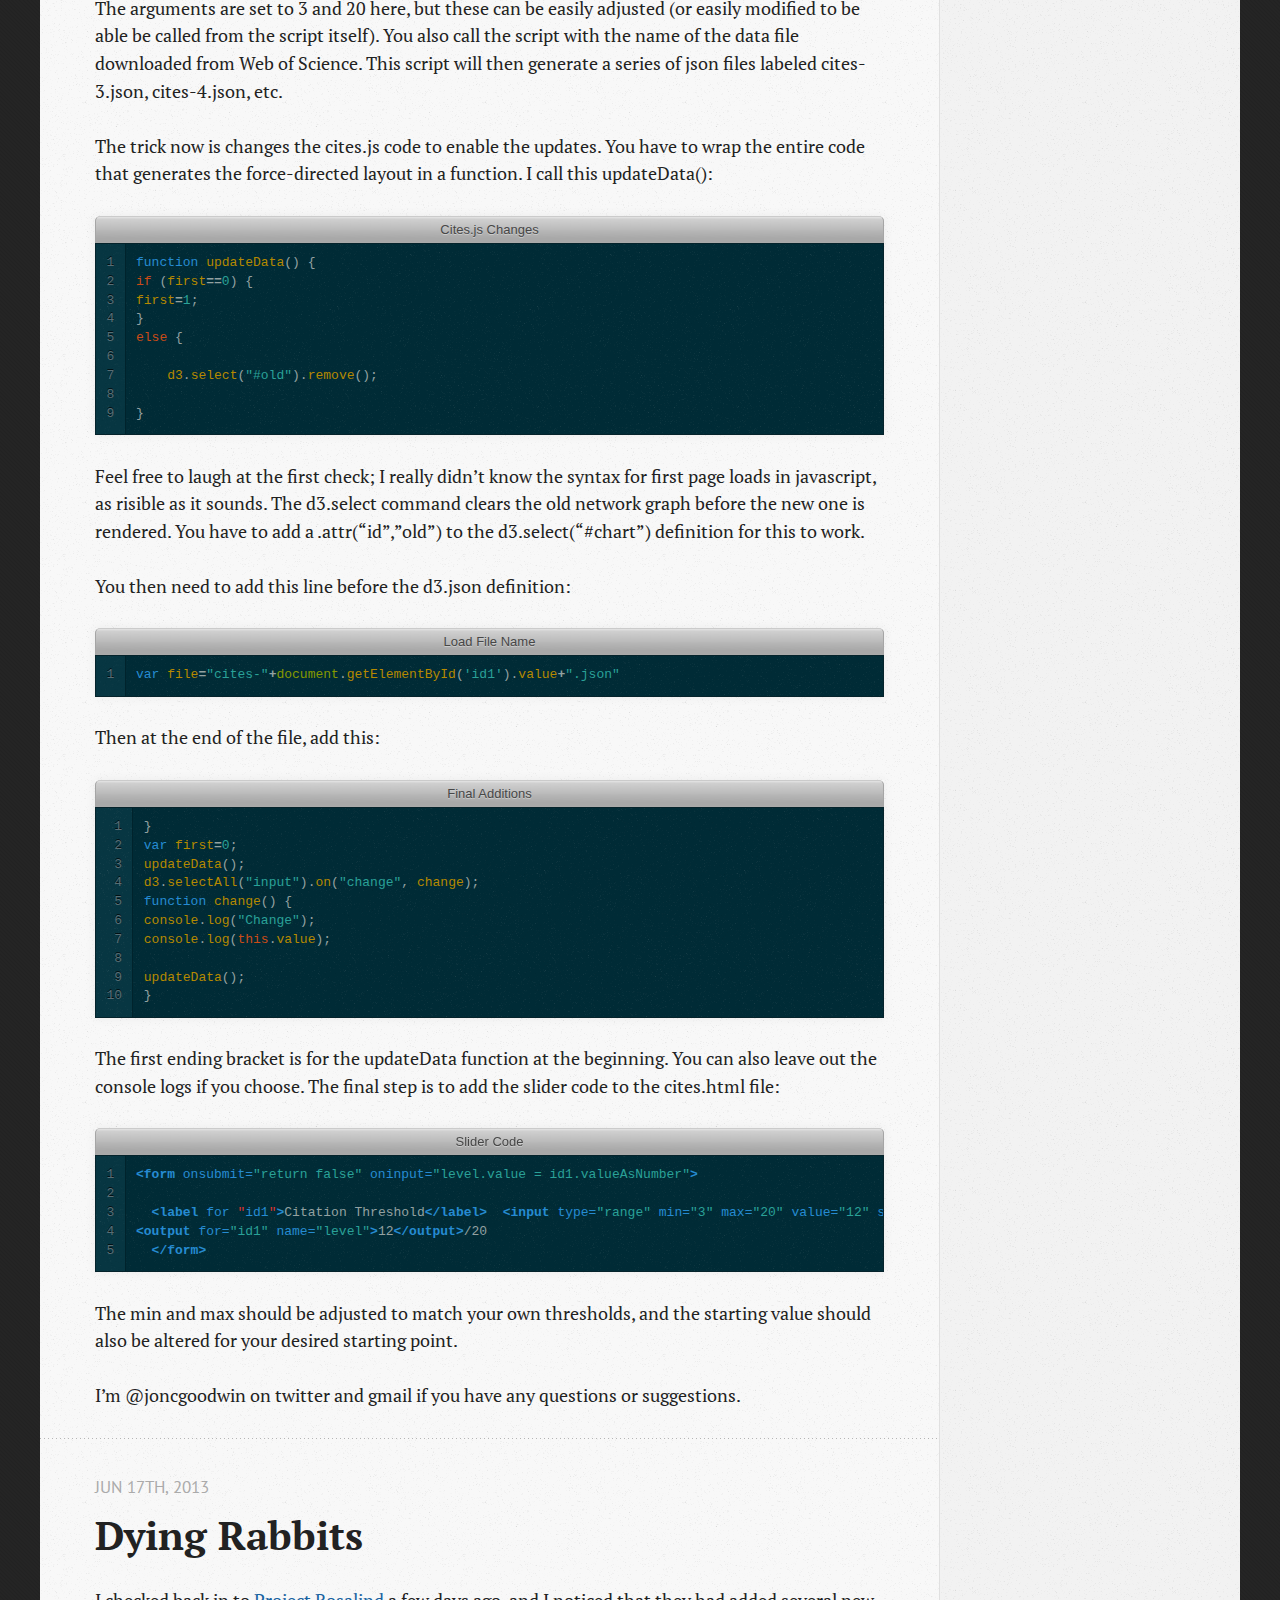
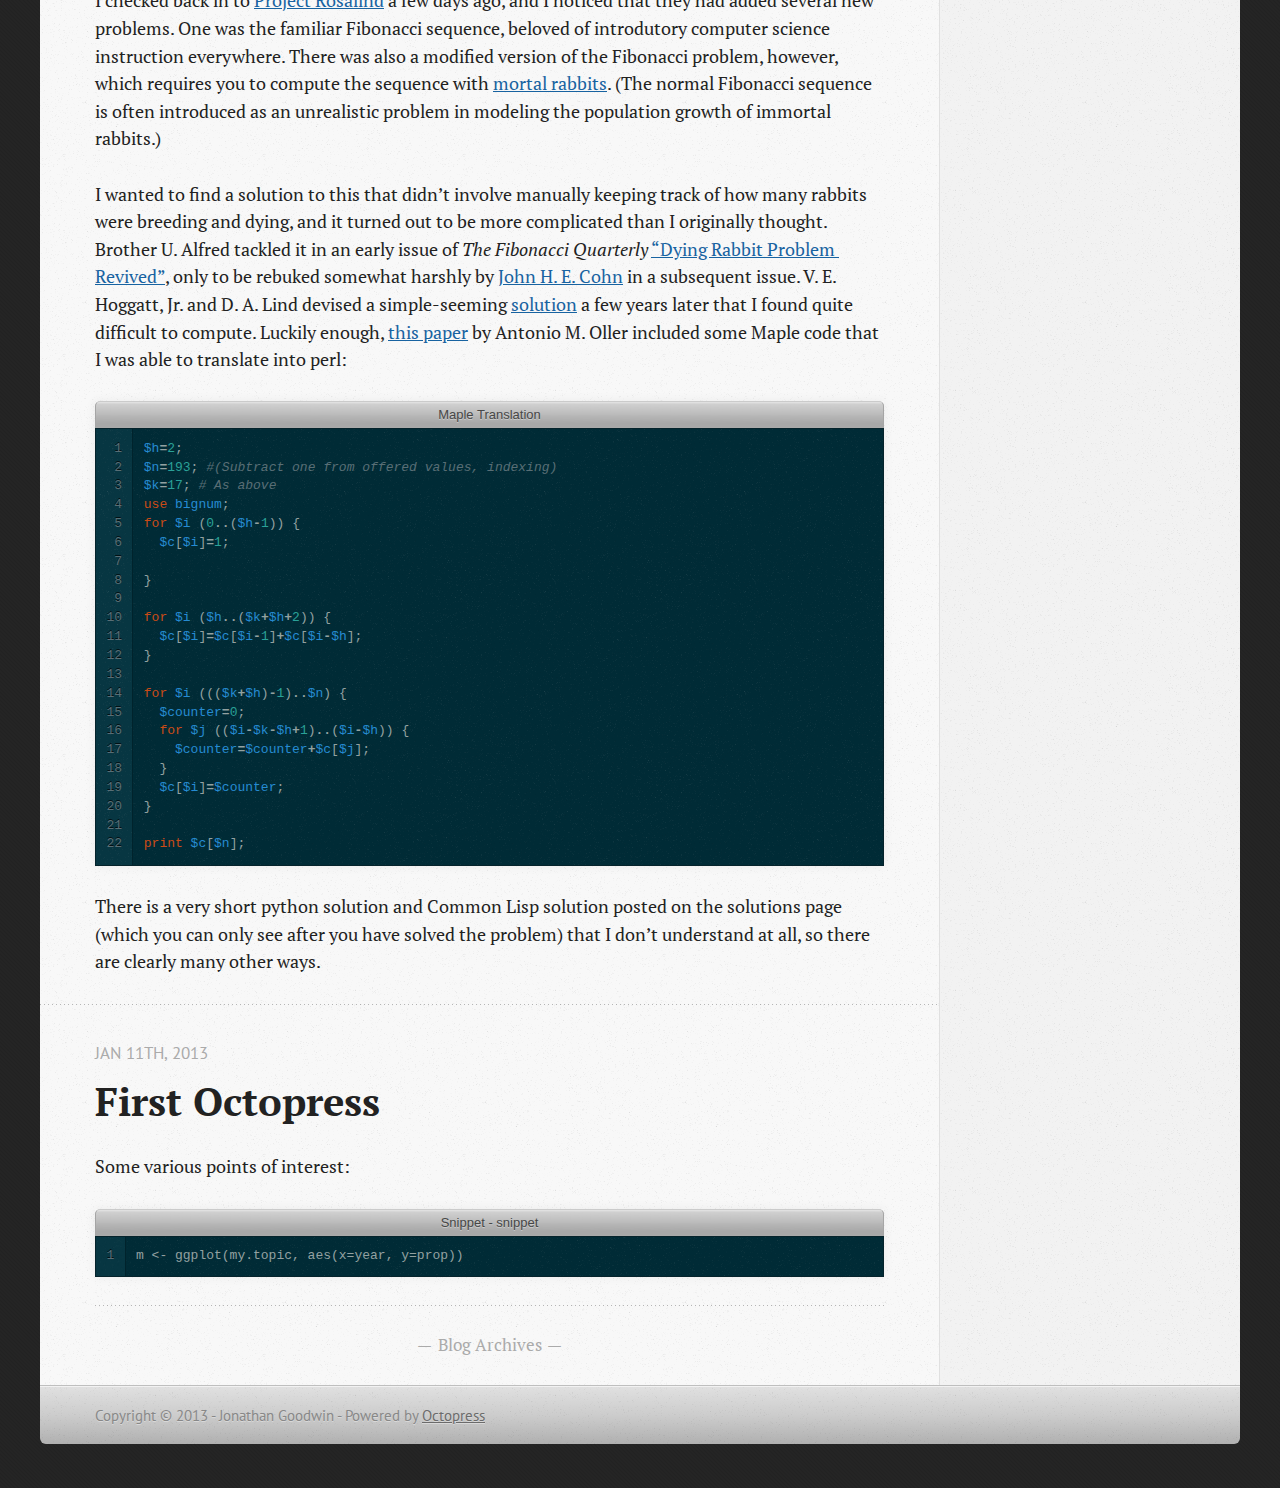
==== commit 47b7ccc5: "Site updated at 2013-06-23 18:41:13 UTC" ====
--- a/index.html
+++ b/index.html
@@ -94,7 +94,7 @@
 
   <div class="entry-content"><p>I wanted to modify this <a href="http://www.unc.edu/~ncaren/cite_network/citenet.py">script</a> by Neal Caren to create an adjustable graph that allows you to control the threshold of citations for nodes that will appear on the graph. If for example, you wanted to see only those nodes with twenty or more citations, you can just move the slider over to see those, and the data will automatically update.</p>
 
-<p>I have created three of these: <a href="http://jgoodwin.net/mm-network/cites-slider.html">Modernist journals</a>,<a href="http://jgoodwin.net/network/cites-slider.html">Literary Theory</a>, and <a href="http://jgoodwin.net/rhet-network/cites-slider.html">Rhetoric and Composition</a>. I&#8217;m sure there are several ways of going about doing this, and I&#8217;m equally as sure that mine is far from the most efficient or practical.</p>
+<p>I have created three of these: <a href="http://jgoodwin.net/mm-network/cites-slider.html">Modernist Journals</a>, <a href="http://jgoodwin.net/network/cites-slider.html">Literary Theory</a>, and <a href="http://jgoodwin.net/rhet-network/cites-slider.html">Rhetoric and Composition</a>. I&#8217;m sure there are several ways of going about doing this, and I&#8217;m equally as sure that mine is far from the most efficient or practical.</p>
 
 <p>I initially thought that creating one json file with the lowest threshold desirable with the script and then modifying the javascript file that creates the force-directed graph would be the easiest way. My lack of familiarity with both javascript and the internal data structures of D3.js soon led me to abandon this approach, however. I decided that it would be easier to generate separate json files for each citation threshold.</p>
 
